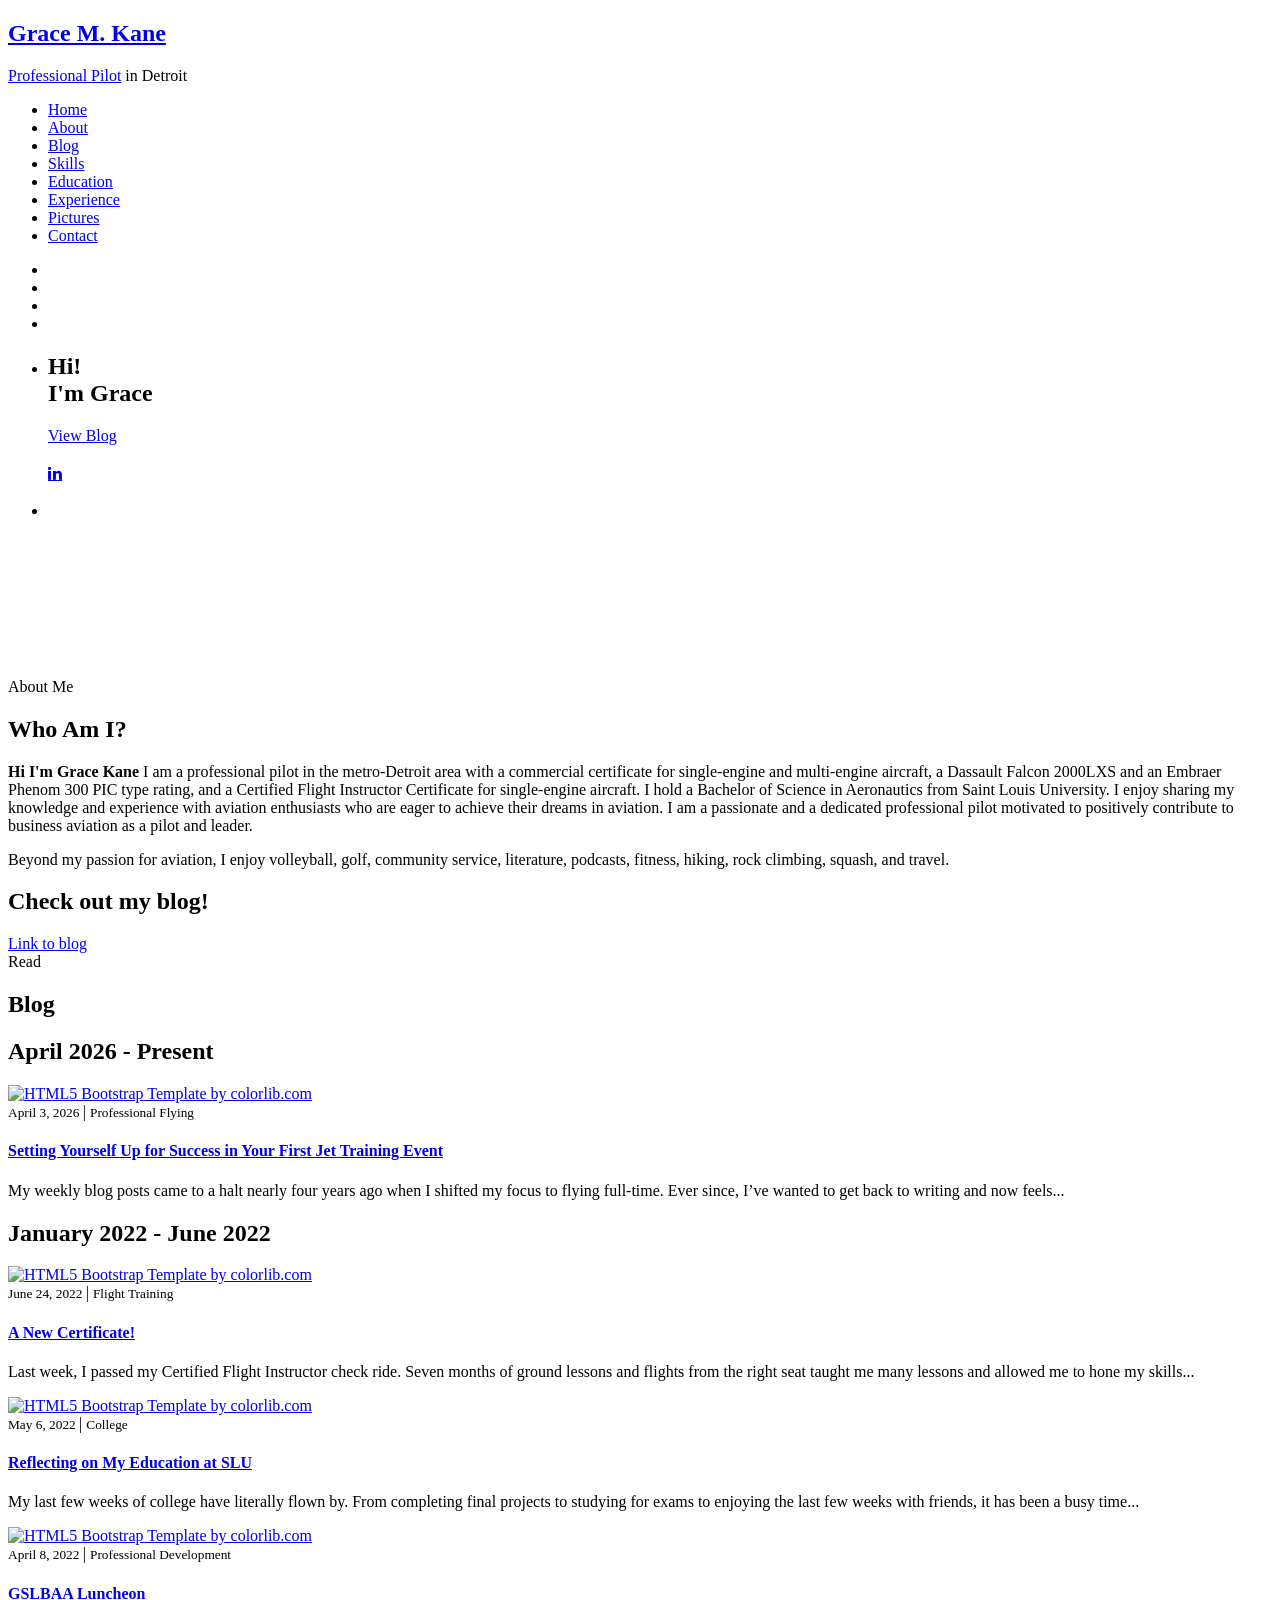
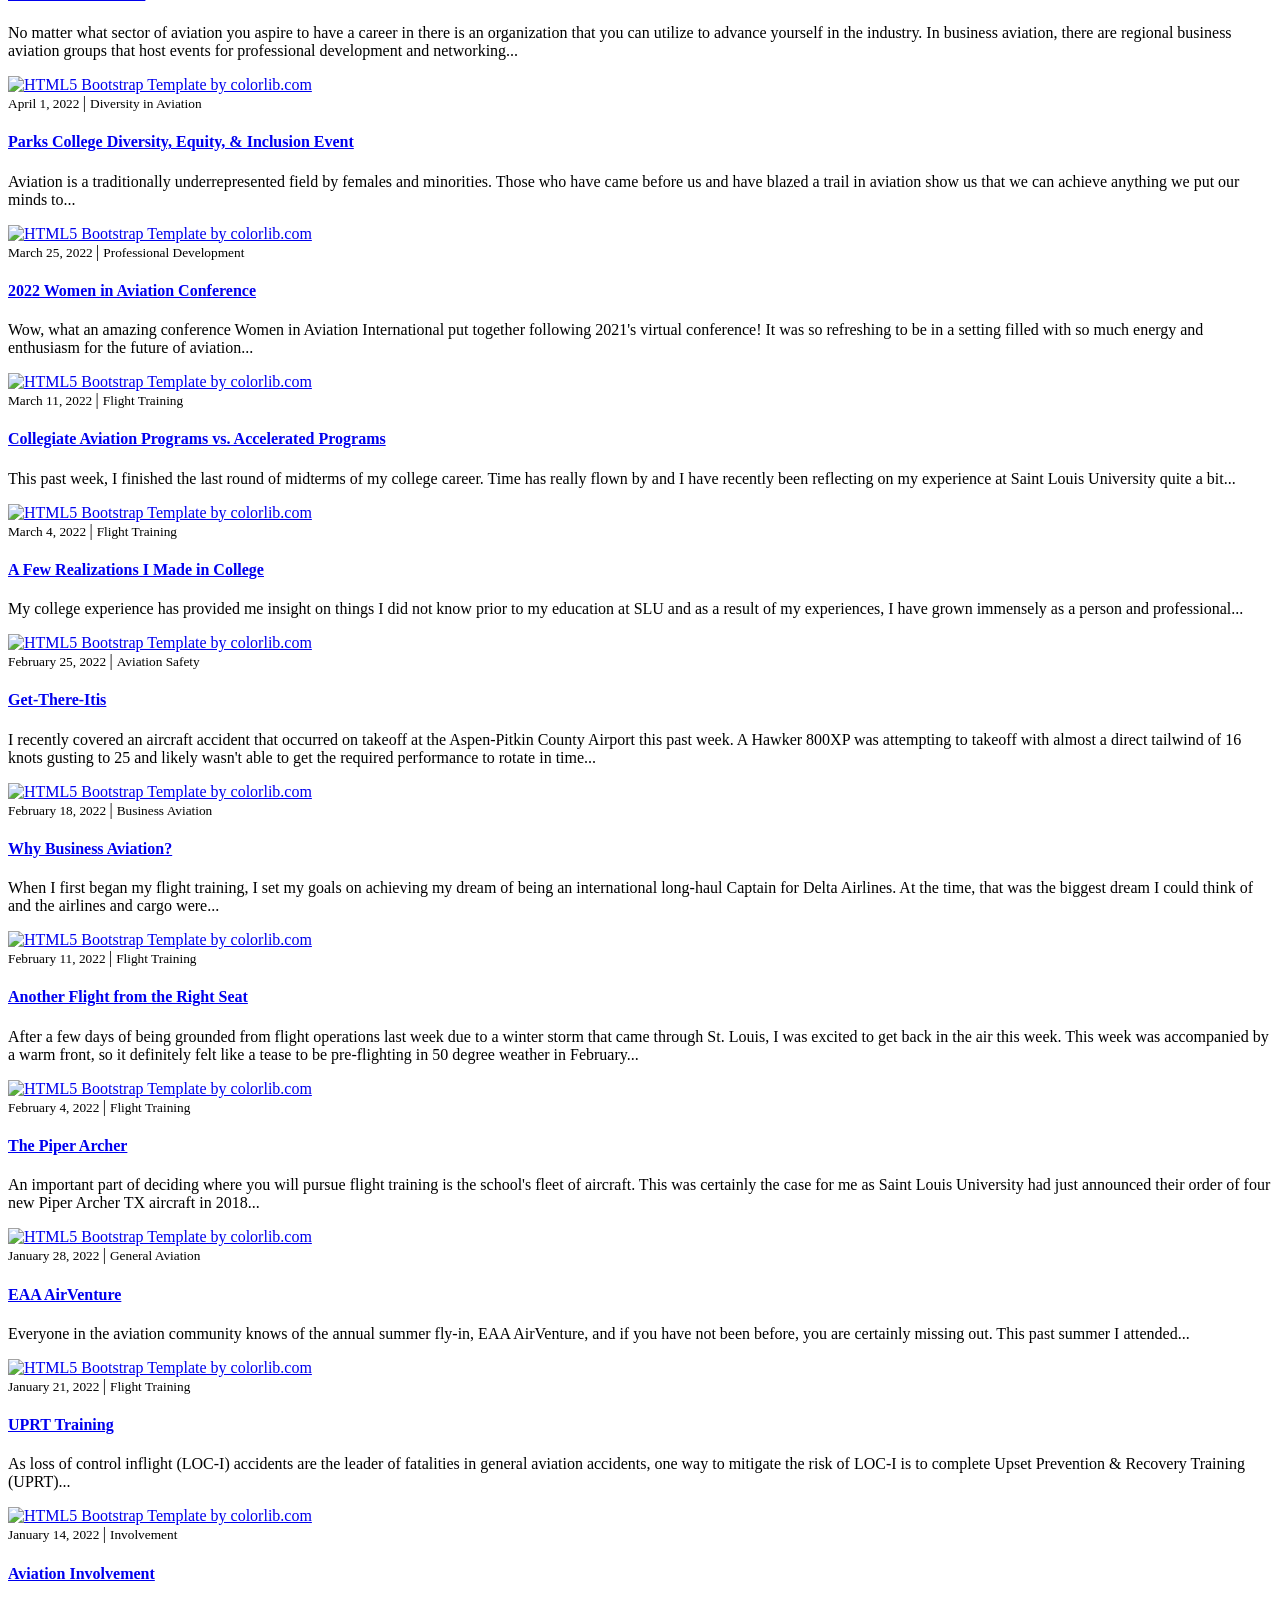
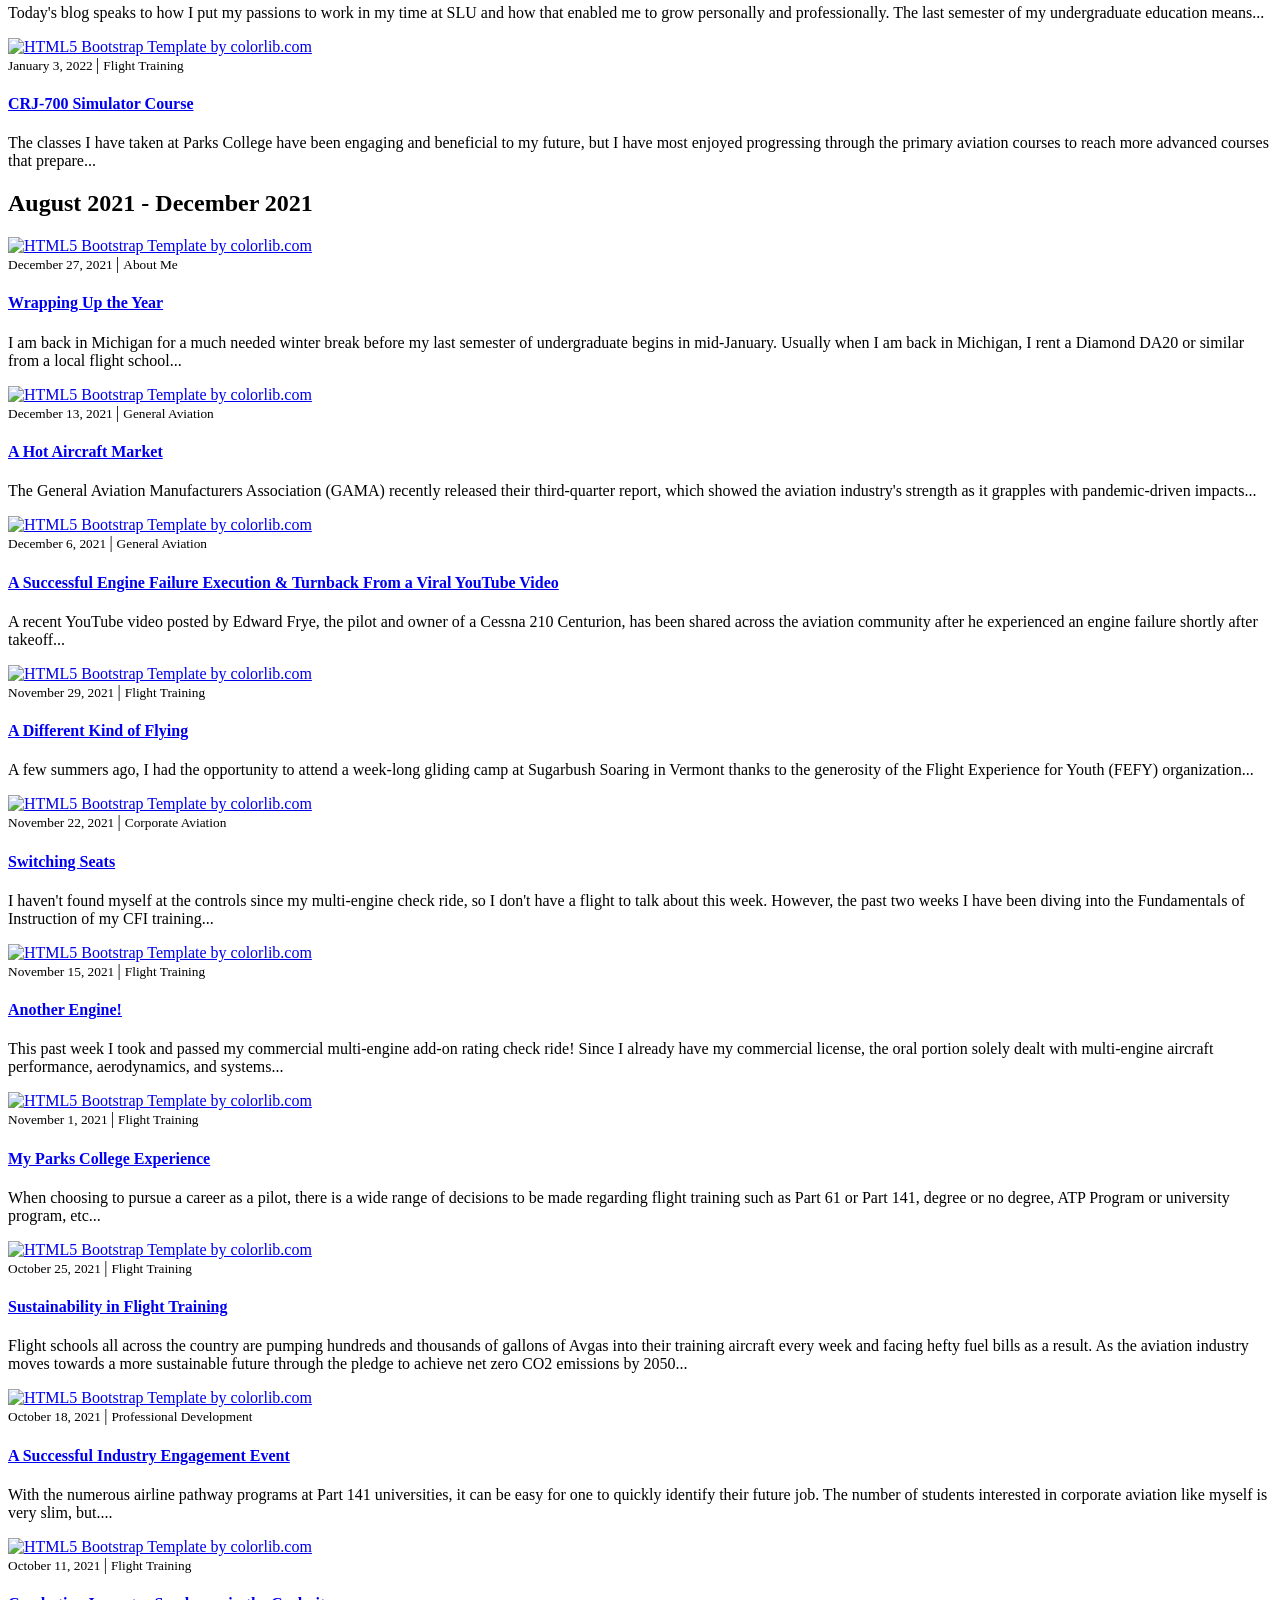
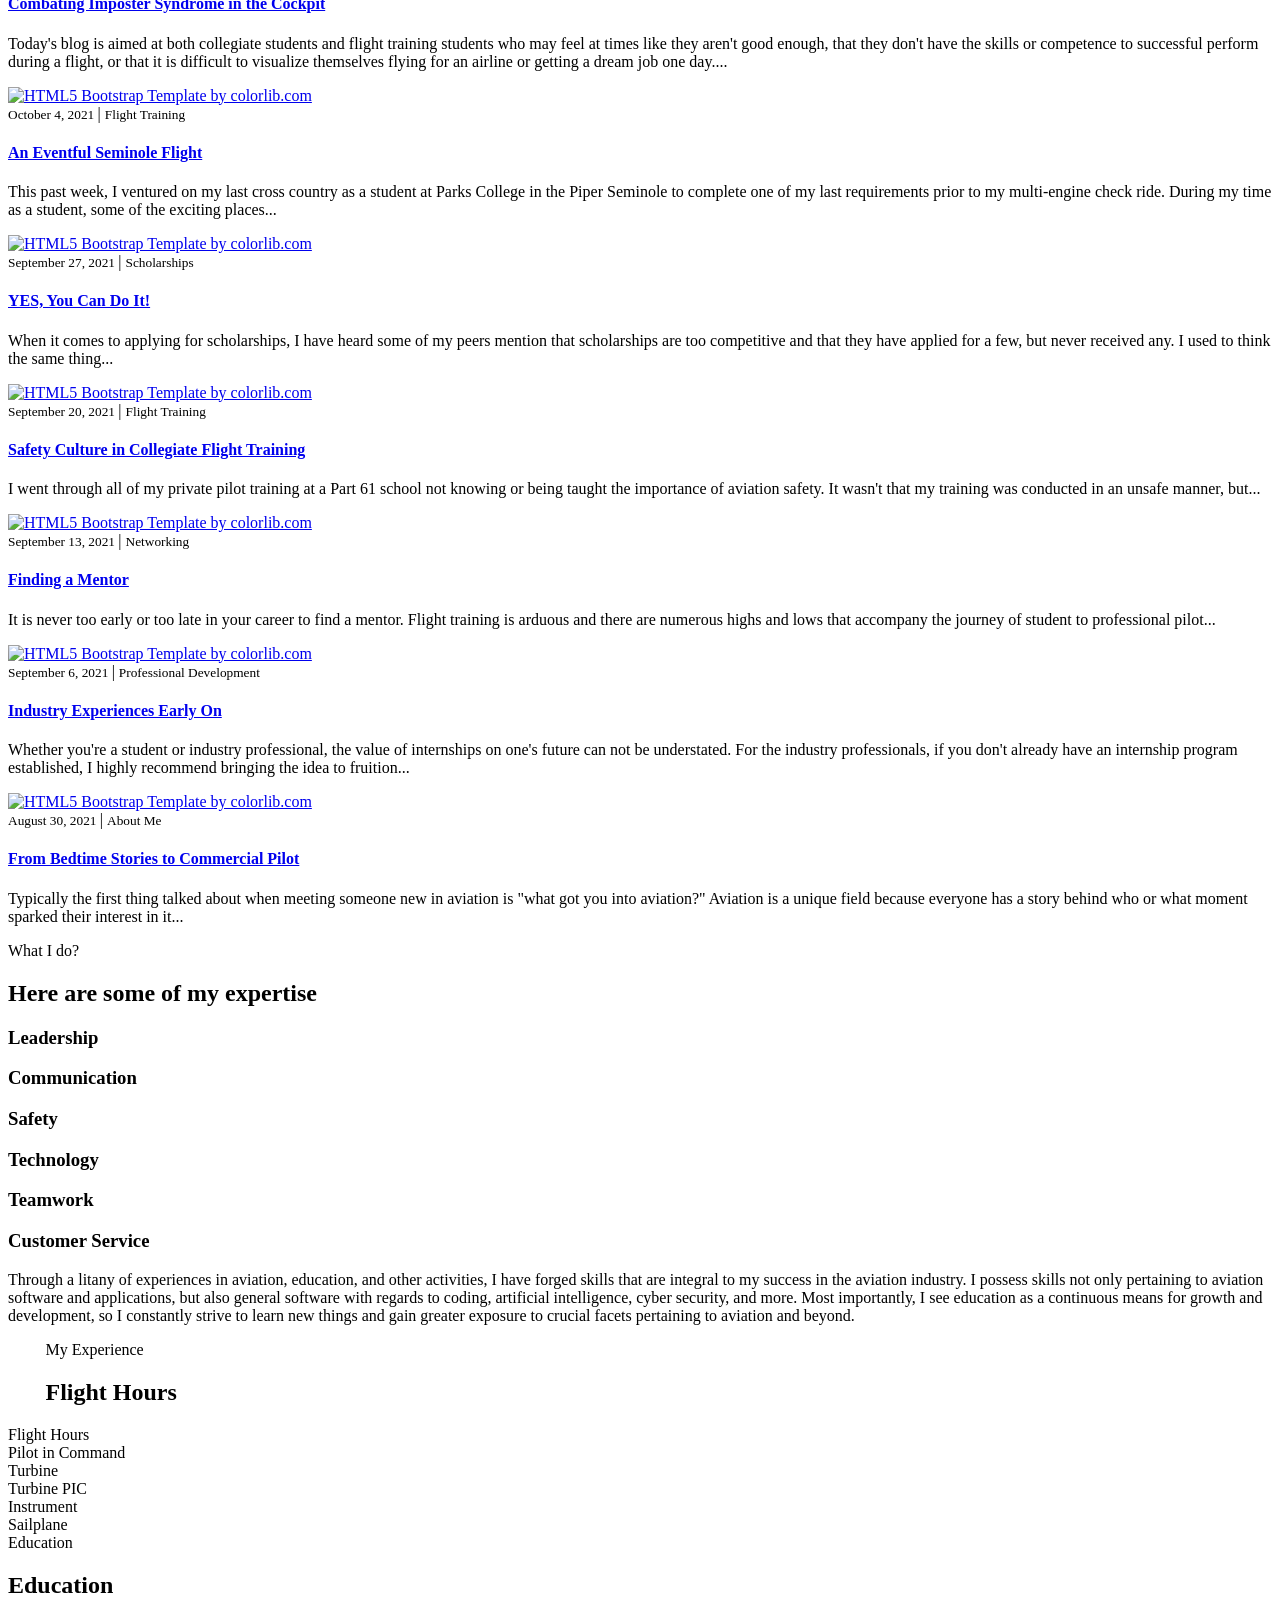
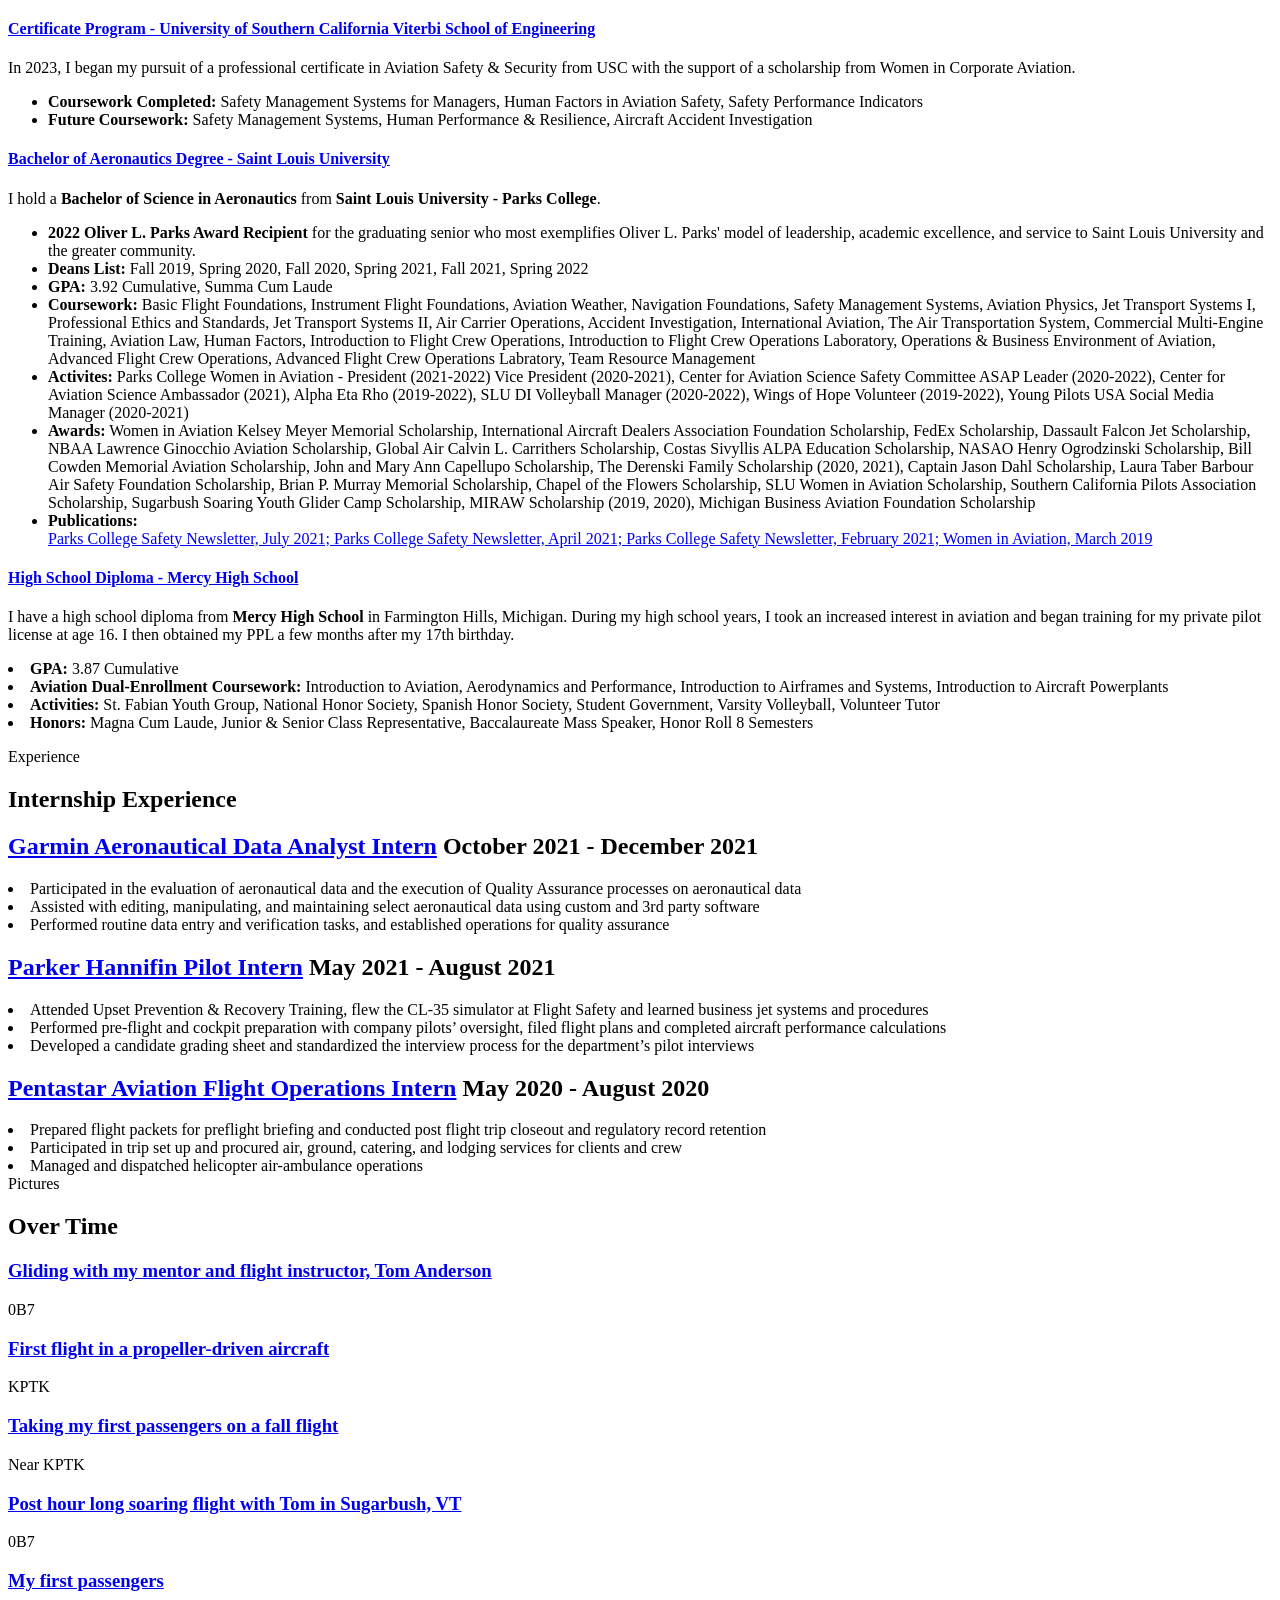
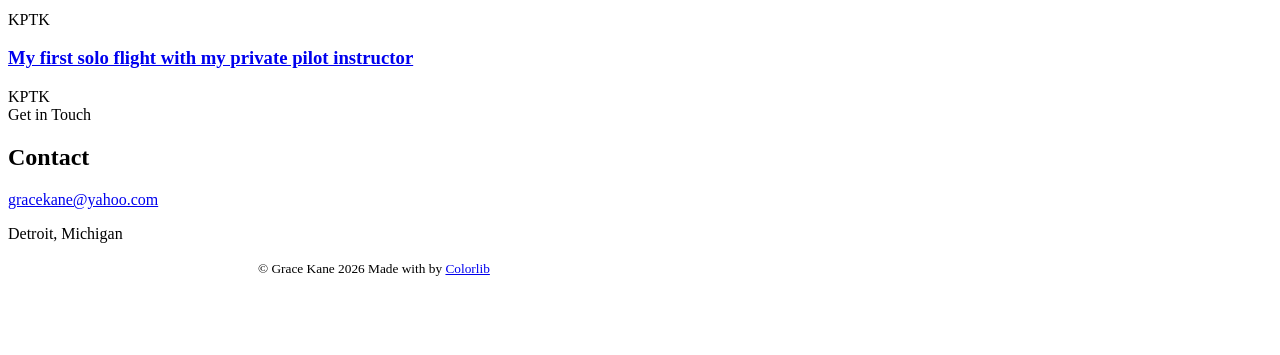
==== index.html @ 68ff722c "Add files via upload" ====
<!DOCTYPE HTML>
<html>
	<head>
		<!-- Google tag (gtag.js) -->
	<script async src="https://www.googletagmanager.com/gtag/js?id=G-5M28S93MMC"></script>
	<script>
	  window.dataLayer = window.dataLayer || [];
	  function gtag(){dataLayer.push(arguments);}
	  gtag('js', new Date());

	  gtag('config', 'G-5M28S93MMC');
	</script>
	<meta charset="utf-8">
	<meta http-equiv="X-UA-Compatible" content="IE=edge">
	<title>Grace M. Kane</title>
	<meta name="viewport" content="width=device-width, initial-scale=1">
	<meta name="description" content="" />
	<meta name="keywords" content="" />
	<meta name="author" content="" />

  <!-- Facebook and Twitter integration -->
	<meta property="og:title" content=""/>
	<meta property="og:image" content=""/>
	<meta property="og:url" content=""/>
	<meta property="og:site_name" content=""/>
	<meta property="og:description" content=""/>
	<meta name="twitter:title" content="" />
	<meta name="twitter:image" content="" />
	<meta name="twitter:url" content="" />
	<meta name="twitter:card" content="" />

	<!-- Place favicon.ico and apple-touch-icon.png in the root directory -->
	<link rel="shortcut icon" href="favicon.ico">

	<link href="https://fonts.googleapis.com/css?family=Quicksand:300,400,500,700" rel="stylesheet">
	<link href="https://fonts.googleapis.com/css?family=Playfair+Display:400,400i,700" rel="stylesheet">

	<!-- Animate.css -->
	<link rel="stylesheet" href="css/animate.css">
	<!-- Icomoon Icon Fonts-->
	<link rel="stylesheet" href="css/icomoon.css">
	<!-- Bootstrap  -->
	<link rel="stylesheet" href="css/bootstrap.css">
	<!-- Flexslider  -->
	<link rel="stylesheet" href="css/flexslider.css">
	<!-- Flaticons  -->
	<link rel="stylesheet" href="fonts/flaticon/font/flaticon.css">
	<!-- Owl Carousel -->
	<link rel="stylesheet" href="css/owl.carousel.min.css">
	<link rel="stylesheet" href="css/owl.theme.default.min.css">
	<!-- Theme style  -->
	<link rel="stylesheet" href="css/style.css">

	<!-- Modernizr JS -->
	<script src="js/modernizr-2.6.2.min.js"></script>
	<!-- FOR IE9 below -->
	<!--[if lt IE 9]>
	<script src="js/respond.min.js"></script>
	<![endif]-->

	</head>
	<body>
	<div id="colorlib-page">
		<div class="container-wrap">
		<a href="#" class="js-colorlib-nav-toggle colorlib-nav-toggle" data-toggle="collapse" data-target="#navbar" aria-expanded="false" aria-controls="navbar"><i></i></a>
		<aside id="colorlib-aside" role="complementary" class="border js-fullheight">
			<div class="text-center">
				<div class="author-img" style="background-image: url(images/headshot.jpeg);"></div>
				<h1 id="colorlib-logo"><a href="index.html">Grace M. Kane</a></h1>
				<span class="position"><a href="#">Professional Pilot</a> in Detroit</span>
			</div>
			<nav id="colorlib-main-menu" role="navigation" class="navbar">
				<div id="navbar" class="collapse">
					<ul>
						<li class="active"><a href="#" data-nav-section="home">Home</a></li>
						<li><a href="#" data-nav-section="about">About</a></li>
						<li><a href="#" data-nav-section="blog">Blog</a></li>
						<li><a href="#" data-nav-section="services">Skills</a></li>
						<li><a href="#" data-nav-section="education">Education</a></li>
						<li><a href="#" data-nav-section="experience">Experience</a></li>
						<li><a href="#" data-nav-section="work">Pictures</a></li>
						<li><a href="#" data-nav-section="contact">Contact</a></li>
					</ul>
				</div>
			</nav>

			<div class="colorlib-footer">

				<ul>
					<li><a href="#"><i class="icon-facebook2"></i></a></li>
					<li><a href="#"><i class="icon-twitter2"></i></a></li>
					<li><a href="#"><i class="icon-instagram"></i></a></li>
					<li><a href="https://www.linkedin.com/in/grace-kane-488288173/"><i class="icon-linkedin2"></i></a></li>
				</ul>
			</div>

		</aside>

		<div id="colorlib-main">
			<section id="colorlib-hero" class="js-fullheight" data-section="home" style="height: 325px; margin-bottom: 0px">
				<div class="flexslider js-fullheight">
					<ul class="slides">
				   	<li style="background-image: url(images/IMG_2832.jpg);">
				   		<div class="overlay"></div>
				   		<div class="container-fluid">
				   			<div class="row">
					   			<div class="col-md-6 col-md-offset-3 col-md-pull-3 col-sm-12 col-xs-12 js-fullheight slider-text">
					   				<div class="slider-text-inner js-fullheight">
					   					<div class="desc">
												<h1> </h1>
												<h1> </h1>
												<h1> </h1>
						   					<h1>Hi! <br>I'm Grace</h1>
											<!--	<p><a class="btn btn-primary btn-learn">Download Resume <i class="icon-download4"></i></a></p> -->
												<h1></h1>
												<p><a href="blog.html" class="btn btn-primary btn-learn">View Blog <i class="icon-pencil"></i></a></p>
												<h1></h1>
												<!-- Add icon library -->
												<link rel="stylesheet" href="https://cdnjs.cloudflare.com/ajax/libs/font-awesome/4.7.0/css/font-awesome.min.css">

												<!-- Add font awesome icons -->
												<a href="https://www.linkedin.com/in/grace-kane-488288173/" class="fa fa-linkedin"></a>

												<!--<a href="https://www.instagram.com/michiganflyer/" class="fa fa-instagram"></a>-->
												<ul class="list-inline social-buttons">
											</div>
					   				</div>
					   			</div>
					   		</div>
				   		</div>
				   	</li>
				   	<li style="background-image: url(images/img_bg_2.jpg);">
				   		<div class="overlay"></div>
				   		<div class="container-fluid">
				   			<div class="row">
					   			<div class="col-md-6 col-md-offset-3 col-md-pull-3 col-sm-12 col-xs-12 js-fullheight slider-text">
					   				<div class="slider-text-inner">
					   					<div class="desc">
						   					<h1></h1> <!--
												<h2>100% html5 bootstrap templates Made by <a href="https://colorlib.com/" target="_blank">colorlib.com</a></h2>
												<p><a class="btn btn-primary btn-learn">View Blog <i class="icon-pencil"></i></a></p> -->
											</div>
					   				</div>
					   			</div>
					   		</div>
				   		</div>
				   	</li>
				  	</ul>
			  	</div>
			</section>

			<section class="colorlib-about" data-section="about" style="padding-bottom: 0px" style="padding-bottom: 0px;">
				<div class="colorlib-narrow-content">
					<div class="row">
						<div class="col-md-12">
							<div class="row row-bottom-padded-sm animate-box" data-animate-effect="fadeInLeft">
								<div class="col-md-12">
									<div class="about-desc">
										<span class="heading-meta">About Me</span>
										<h2 class="colorlib-heading">Who Am I?</h2>
										<p><strong>Hi I'm Grace Kane</strong> I am a professional pilot in the metro-Detroit area with a commercial certificate for single-engine and multi-engine aircraft, a Dassault Falcon 2000LXS and an Embraer Phenom 300 PIC type rating, and a Certified Flight Instructor Certificate for single-engine aircraft. I hold a Bachelor of Science in Aeronautics from Saint Louis University. I enjoy sharing my knowledge and experience with aviation enthusiasts who are eager to achieve their dreams in aviation. I am a passionate and a dedicated professional pilot motivated to positively contribute to business aviation as a pilot and leader. </p>
										<p>Beyond my passion for aviation, I enjoy volleyball, golf, community service, literature, podcasts, fitness, hiking, rock climbing, squash, and travel.</p>
									</div>
								</div>
							</div>
						<!--	<div class="row">
								<div class="col-md-3 animate-box" data-animate-effect="fadeInLeft">
									<div class="services color-1">
									 <span class="icon2"><i class="icon-bulb"></i></span>
										<h3>Leadership</h3>
									</div>
								</div>
								<div class="col-md-3 animate-box" data-animate-effect="fadeInRight">
									<div class="services color-2">
										 <span class="icon2"><i class="icon-saving"></i></span>
										<h3>Cost Savings</h3>
									</div>
								</div>
								<div class="col-md-3 animate-box" data-animate-effect="fadeInTop">
									<div class="services color-3">
										 <span class="icon2"><i class="icon-data"></i></span>
										<h3>Sustainability</h3>
									</div>
								</div>
								<div class="col-md-3 animate-box" data-animate-effect="fadeInBottom">
									<div class="services color-4">
										 <span class="icon2"><i class="icon-phone3"></i></span>
										<h3>Safety</h3>
									</div>
								</div>
							</div> -->
							<div class="row">
								<div class="col-md-12 animate-box" data-animate-effect="fadeInLeft">
									<div class="hire">
										<h2>Check out my blog!</h2>
										<a href="blog.html" class="btn-hire">Link to blog</a>
									</div>
								</div>
							</div>
						</div>
					</div>
				</div>
			</section>

			<section class="colorlib-blog" data-section="blog" style="padding-bottom: 0px;">
				<div class="colorlib-narrow-content">
					<div class="row">
						<div class="col-md-6 col-md-offset-3 col-md-pull-3 animate-box" data-animate-effect="fadeInLeft">
							<span class="heading-meta">Read </span>
							<h2 class="colorlib-heading">Blog </h2>
						</div>
					</div>
					<h2 class="colorlib-heading">April 2026 - Present</h2>
					<div class="row">
						<div class="col-md-4 col-sm-6 animate-box" data-animate-effect="fadeInLeft">
							<div class="blog-entry">
									<a href="blog.html" class="blog-img"><img src="images/IMG_2061.jpg" class="img-responsive" alt="HTML5 Bootstrap Template by colorlib.com"></a>
										<div class="desc">
											<span><small>April 3, 2026 </small> | <small>Professional Flying</small></small></span>
												<h4><a href="blog.html">Setting Yourself Up for Success in Your First Jet Training Event</a></h3>
													<p>My weekly blog posts came to a halt nearly four years ago when I shifted my focus to flying full-time. Ever since, I’ve wanted to get back to writing and now feels...</p>
										</div>
							</div>
						</div>
			<!--
					<div class="col-md-4 col-sm-6 animate-box" data-animate-effect="fadeInLeft">
							<div class="blog-entry">
									<a href="blog.html" class="blog-img"><img src="images/jet.jpg" class="img-responsive" alt="HTML5 Bootstrap Template by colorlib.com"></a>
										<div class="desc">
											<span><small>December 13, 2021 </small> | <small>General Aviation</small></small></span>
												<h4><a href="blog.html">A Hot Aircraft Market</a></h3>
													<p>The General Aviation Manufacturers Association (GAMA) recently released their third-quarter report, which showed the aviation industry's strength as it grapples with pandemic-driven impacts...</p>
										</div>
							</div>
						</div>
					<div class="col-md-4 col-sm-6 animate-box" data-animate-effect="fadeInLeft">
							<div class="blog-entry">
									<a href="blog.html" class="blog-img"><img src="images/Frye.jpg" class="img-responsive" alt="HTML5 Bootstrap Template by colorlib.com"></a>
										<div class="desc">
											<span><small>December 6, 2021 </small> | <small>General Aviation</small></small></span>
												<h4><a href="blog.html">A Successful Engine Failure Execution & Turnback From a Viral YouTube Video</a></h3>
													<p>A recent YouTube video posted by Edward Frye, the pilot and owner of a Cessna 210 Centurion, has been shared across the aviation community after he experienced an engine failure shortly after takeoff...</p>
										</div>
							</div>
						</div>
			-->

					</div>
					<div class="row">
						<h2 class="colorlib-heading">January 2022 - June 2022</h2>
						<div class="row">
							<div class="col-md-4 col-sm-6 animate-box" data-animate-effect="fadeInLeft">
								<div class="blog-entry">
										<a href="blog.html" class="blog-img"><img src="images/CFI.jpeg" class="img-responsive" alt="HTML5 Bootstrap Template by colorlib.com"></a>
											<div class="desc">
												<span><small>June 24, 2022 </small> | <small>Flight Training</small></small></span>
													<h4><a href="blog.html">A New Certificate!</a></h3>
														<p>Last week, I passed my Certified Flight Instructor check ride. Seven months of ground lessons and flights from the right seat taught me many lessons and allowed me to hone my skills...</p>
											</div>
								</div>
							</div>
							<div class="col-md-4 col-sm-6 animate-box" data-animate-effect="fadeInLeft">
								<div class="blog-entry">
										<a href="blog.html" class="blog-img"><img src="images/IMG_2678.jpg" class="img-responsive" alt="HTML5 Bootstrap Template by colorlib.com"></a>
											<div class="desc">
												<span><small>May 6, 2022 </small> | <small>College</small></small></span>
													<h4><a href="blog.html">Reflecting on My Education at SLU</a></h3>
														<p>My last few weeks of college have literally flown by. From completing final projects to studying for exams to enjoying the last few weeks with friends, it has been a busy time...</p>
											</div>
								</div>
							</div>
							<div class="col-md-4 col-sm-6 animate-box" data-animate-effect="fadeInLeft">
								<div class="blog-entry">
										<a href="blog.html" class="blog-img"><img src="images/IMG_2359.jpg" class="img-responsive" alt="HTML5 Bootstrap Template by colorlib.com"></a>
											<div class="desc">
												<span><small>April 8, 2022 </small> | <small>Professional Development</small></small></span>
													<h4><a href="blog.html">GSLBAA Luncheon</a></h3>
														<p>No matter what sector of aviation you aspire to have a career in there is an organization that you can utilize to advance yourself in the industry. In business aviation, there are regional business aviation groups that host events for professional development and networking...</p>
											</div>
								</div>
							</div>
						</div>
					<div class="row">
						<div class="col-md-4 col-sm-6 animate-box" data-animate-effect="fadeInLeft">
								<div class="blog-entry">
										<a href="blog.html" class="blog-img"><img src="images/IMG_2334.jpg" class="img-responsive" alt="HTML5 Bootstrap Template by colorlib.com"></a>
											<div class="desc">
												<span><small>April 1, 2022 </small> | <small>Diversity in Aviation</small></small></span>
													<h4><a href="blog.html">Parks College Diversity, Equity, & Inclusion Event</a></h3>
														<p>Aviation is a traditionally underrepresented field by females and minorities. Those who have came before us and have blazed a trail in aviation show us that we can achieve anything we put our minds to...</p>
											</div>
								</div>
							</div>
							<div class="col-md-4 col-sm-6 animate-box" data-animate-effect="fadeInLeft">
								<div class="blog-entry">
										<a href="blog.html" class="blog-img"><img src="images/IMG_2278.jpg" class="img-responsive" alt="HTML5 Bootstrap Template by colorlib.com"></a>
											<div class="desc">
												<span><small>March 25, 2022 </small> | <small>Professional Development</small></small></span>
													<h4><a href="blog.html">2022 Women in Aviation Conference</a></h3>
														<p>Wow, what an amazing conference Women in Aviation International put together following 2021's virtual conference! It was so refreshing to be in a setting filled with so much energy and enthusiasm for the future of aviation...</p>
											</div>
								</div>
							</div>
							<div class="col-md-4 col-sm-6 animate-box" data-animate-effect="fadeInLeft">
								<div class="blog-entry">
										<a href="blog.html" class="blog-img"><img src="images/IMG_8906.jpg" class="img-responsive" alt="HTML5 Bootstrap Template by colorlib.com"></a>
											<div class="desc">
												<span><small>March 11, 2022 </small> | <small>Flight Training</small></small></span>
													<h4><a href="blog.html">Collegiate Aviation Programs vs. Accelerated Programs</a></h3>
														<p>This past week, I finished the last round of midterms of my college career. Time has really flown by and I have recently been reflecting on my experience at Saint Louis University quite a bit...</p>
											</div>
								</div>
							</div>
						</div>
						<div class="row">
							<div class="col-md-4 col-sm-6 animate-box" data-animate-effect="fadeInLeft">
								<div class="blog-entry">
										<a href="blog.html" class="blog-img"><img src="images/IMG_2051.jpg" class="img-responsive" alt="HTML5 Bootstrap Template by colorlib.com"></a>
											<div class="desc">
												<span><small>March 4, 2022 </small> | <small>Flight Training</small></small></span>
													<h4><a href="blog.html">A Few Realizations I Made in College</a></h3>
														<p>My college experience has provided me insight on things I did not know prior to my education at SLU and as a result of my experiences, I have grown immensely as a person and professional...</p>
											</div>
								</div>
							</div>
							<div class="col-md-4 col-sm-6 animate-box" data-animate-effect="fadeInLeft">
								<div class="blog-entry">
										<a href="blog.html" class="blog-img"><img src="images/IMG_2026.jpg" class="img-responsive" alt="HTML5 Bootstrap Template by colorlib.com"></a>
											<div class="desc">
												<span><small>February 25, 2022 </small> | <small>Aviation Safety</small></small></span>
													<h4><a href="blog.html">Get-There-Itis</a></h3>
														<p>I recently covered an aircraft accident that occurred on takeoff at the Aspen-Pitkin County Airport this past week. A Hawker 800XP was attempting to takeoff with almost a direct tailwind of 16 knots gusting to 25 and likely wasn't able to get the required performance to rotate in time...</p>
											</div>
								</div>
							</div>
							<div class="col-md-4 col-sm-6 animate-box" data-animate-effect="fadeInLeft">
								<div class="blog-entry">
										<a href="blog.html" class="blog-img"><img src="images/IMG_23.jpeg" class="img-responsive" alt="HTML5 Bootstrap Template by colorlib.com"></a>
											<div class="desc">
												<span><small>February 18, 2022 </small> | <small>Business Aviation</small></small></span>
													<h4><a href="blog.html">Why Business Aviation?</a></h3>
														<p>When I first began my flight training, I set my goals on achieving my dream of being an international long-haul Captain for Delta Airlines. At the time, that was the biggest dream I could think of and the airlines and cargo were...</p>
											</div>
								</div>
							</div>
						</div>
						<div class="row">
							<div class="col-md-4 col-sm-6 animate-box" data-animate-effect="fadeInLeft">
								<div class="blog-entry">
										<a href="blog.html" class="blog-img"><img src="images/IMG_1867.jpg" class="img-responsive" alt="HTML5 Bootstrap Template by colorlib.com"></a>
											<div class="desc">
												<span><small>February 11, 2022 </small> | <small>Flight Training</small></small></span>
													<h4><a href="blog.html">Another Flight from the Right Seat</a></h3>
														<p>After a few days of being grounded from flight operations last week due to a winter storm that came through St. Louis, I was excited to get back in the air this week. This week was accompanied by a warm front, so it definitely felt like a tease to be pre-flighting in 50 degree weather in February...</p>
											</div>
								</div>
							</div>
							<div class="col-md-4 col-sm-6 animate-box" data-animate-effect="fadeInLeft">
								<div class="blog-entry">
										<a href="blog.html" class="blog-img"><img src="images/IMG_8940.jpg" class="img-responsive" alt="HTML5 Bootstrap Template by colorlib.com"></a>
											<div class="desc">
												<span><small>February 4, 2022 </small> | <small>Flight Training</small></small></span>
													<h4><a href="blog.html">The Piper Archer</a></h3>
														<p>An important part of deciding where you will pursue flight training is the school's fleet of aircraft. This was certainly the case for me as Saint Louis University had just announced their order of four new Piper Archer TX aircraft in 2018...</p>
											</div>
								</div>
							</div>
							<div class="col-md-4 col-sm-6 animate-box" data-animate-effect="fadeInLeft">
								<div class="blog-entry">
										<a href="blog.html" class="blog-img"><img src="images/IMG_9244.jpg" class="img-responsive" alt="HTML5 Bootstrap Template by colorlib.com"></a>
											<div class="desc">
												<span><small>January 28, 2022 </small> | <small>General Aviation</small></small></span>
													<h4><a href="blog.html">EAA AirVenture</a></h3>
														<p>Everyone in the aviation community knows of the annual summer fly-in, EAA AirVenture, and if you have not been before, you are certainly missing out. This past summer I attended...</p>
											</div>
								</div>
							</div>
						</div>
						<div class="row">
							<div class="col-md-4 col-sm-6 animate-box" data-animate-effect="fadeInLeft">
								<div class="blog-entry">
										<a href="blog.html" class="blog-img"><img src="images/UPRT.jpg" class="img-responsive" alt="HTML5 Bootstrap Template by colorlib.com"></a>
											<div class="desc">
												<span><small>January 21, 2022 </small> | <small>Flight Training</small></small></span>
													<h4><a href="blog.html">UPRT Training</a></h3>
														<p>As loss of control inflight (LOC-I) accidents are the leader of fatalities in general aviation accidents, one way to mitigate the risk of LOC-I is to complete Upset Prevention & Recovery Training (UPRT)...</p>
											</div>
								</div>
							</div>
							<div class="col-md-4 col-sm-6 animate-box" data-animate-effect="fadeInLeft">
								<div class="blog-entry">
										<a href="blog.html" class="blog-img"><img src="images/WAI.jpeg" class="img-responsive" alt="HTML5 Bootstrap Template by colorlib.com"></a>
											<div class="desc">
												<span><small>January 14, 2022 </small> | <small>Involvement</small></small></span>
													<h4><a href="blog.html">Aviation Involvement</a></h3>
														<p>Today's blog speaks to how I put my passions to work in my time at SLU and how that enabled me to grow personally and professionally. The last semester of my undergraduate education means...</p>
											</div>
								</div>
							</div>
							<div class="col-md-4 col-sm-6 animate-box" data-animate-effect="fadeInLeft">
								<div class="blog-entry">
										<a href="blog.html" class="blog-img"><img src="images/crj700cover.jpeg" class="img-responsive" alt="HTML5 Bootstrap Template by colorlib.com"></a>
											<div class="desc">
												<span><small>January 3, 2022 </small> | <small>Flight Training</small></small></span>
													<h4><a href="blog.html">CRJ-700 Simulator Course</a></h3>
														<p>	The classes I have taken at Parks College have been engaging and beneficial to my future, but I have most enjoyed progressing through the primary aviation courses to reach more advanced courses that prepare...</p>
											</div>
								</div>
							</div>
						</div>
						<h2 class="colorlib-heading">August 2021 - December 2021</h2>
						<div class="row">
							<div class="col-md-4 col-sm-6 animate-box" data-animate-effect="fadeInLeft">
								<div class="blog-entry">
										<a href="blog.html" class="blog-img"><img src="images/IMG_1430.jpg" class="img-responsive" alt="HTML5 Bootstrap Template by colorlib.com"></a>
											<div class="desc">
												<span><small>December 27, 2021 </small> | <small>About Me</small></small></span>
													<h4><a href="blog.html">Wrapping Up the Year</a></h3>
														<p>	I am back in Michigan for a much needed winter break before my last semester of undergraduate begins in mid-January. Usually when I am back in Michigan, I rent a Diamond DA20 or similar from a local flight school...</p>
											</div>
								</div>
							</div>
						<div class="col-md-4 col-sm-6 animate-box" data-animate-effect="fadeInLeft">
								<div class="blog-entry">
										<a href="blog.html" class="blog-img"><img src="images/jet.jpg" class="img-responsive" alt="HTML5 Bootstrap Template by colorlib.com"></a>
											<div class="desc">
												<span><small>December 13, 2021 </small> | <small>General Aviation</small></small></span>
													<h4><a href="blog.html">A Hot Aircraft Market</a></h3>
														<p>The General Aviation Manufacturers Association (GAMA) recently released their third-quarter report, which showed the aviation industry's strength as it grapples with pandemic-driven impacts...</p>
											</div>
								</div>
							</div>
						<div class="col-md-4 col-sm-6 animate-box" data-animate-effect="fadeInLeft">
								<div class="blog-entry">
										<a href="blog.html" class="blog-img"><img src="images/Frye.jpg" class="img-responsive" alt="HTML5 Bootstrap Template by colorlib.com"></a>
											<div class="desc">
												<span><small>December 6, 2021 </small> | <small>General Aviation</small></small></span>
													<h4><a href="blog.html">A Successful Engine Failure Execution & Turnback From a Viral YouTube Video</a></h3>
														<p>A recent YouTube video posted by Edward Frye, the pilot and owner of a Cessna 210 Centurion, has been shared across the aviation community after he experienced an engine failure shortly after takeoff...</p>
											</div>
								</div>
							</div>
						</div>
						<div class="row">
							<div class="col-md-4 col-sm-6 animate-box" data-animate-effect="fadeInLeft">
								<div class="blog-entry">
										<a href="blog.html" class="blog-img"><img src="images/tom2.jpg" class="img-responsive" alt="HTML5 Bootstrap Template by colorlib.com"></a>
											<div class="desc">
												<span><small>November 29, 2021 </small> | <small>Flight Training</small></small></span>
													<h4><a href="blog.html">A Different Kind of Flying</a></h3>
														<p>A few summers ago, I had the opportunity to attend a week-long gliding camp at Sugarbush Soaring in Vermont thanks to the generosity of the Flight Experience for Youth (FEFY) organization...</p>
											</div>
								</div>
							</div>
							<div class="col-md-4 col-sm-6 animate-box" data-animate-effect="fadeInLeft">
								<div class="blog-entry">
										<a href="blog.html" class="blog-img"><img src="images/Arch.jpg" class="img-responsive" alt="HTML5 Bootstrap Template by colorlib.com"></a>
											<div class="desc">
												<span><small>November 22, 2021 </small> | <small>Corporate Aviation</small></small></span>
													<h4><a href="blog.html">Switching Seats</a></h3>
														<p>I haven't found myself at the controls since my multi-engine check ride, so I don't have a flight to talk about this week. However, the past two weeks I have been diving into the Fundamentals of Instruction of my CFI training...</p>
											</div>
								</div>
							</div>
						<div class="col-md-4 col-sm-6 animate-box" data-animate-effect="fadeInLeft">
								<div class="blog-entry">
										<a href="blog.html" class="blog-img"><img src="images/multi.JPG" class="img-responsive" alt="HTML5 Bootstrap Template by colorlib.com"></a>
											<div class="desc">
												<span><small>November 15, 2021 </small> | <small>Flight Training</small> </small></span>
													<h4><a href="blog.html">Another Engine!</a></h3>
														<p>This past week I took and passed my commercial multi-engine add-on rating check ride! Since I already have my commercial license, the oral portion solely dealt with multi-engine aircraft performance, aerodynamics, and systems...</p>
											</div>
								</div>
							</div>
						</div>
					<div class="row">
						<div class="col-md-4 col-sm-6 animate-box" data-animate-effect="fadeInLeft">
								<div class="blog-entry">
										<a href="blog.html" class="blog-img"><img src="images/SLU.jpg" class="img-responsive" alt="HTML5 Bootstrap Template by colorlib.com"></a>
											<div class="desc">
												<span><small>November 1, 2021 </small> | <small>Flight Training</small></small></span>
													<h4><a href="blog.html">My Parks College Experience</a></h3>
														<p>When choosing to pursue a career as a pilot, there is a wide range of decisions to be made regarding flight training such as Part 61 or Part 141, degree or no degree, ATP Program or university program, etc...</p>
											</div>
								</div>
							</div>
							<div class="col-md-4 col-sm-6 animate-box" data-animate-effect="fadeInLeft">
								<div class="blog-entry">
										<a href="blog.html" class="blog-img"><img src="images/Oct25.JPG" class="img-responsive" alt="HTML5 Bootstrap Template by colorlib.com"></a>
											<div class="desc">
												<span><small>October 25, 2021 </small> | <small>Flight Training</small></small></span>
													<h4><a href="blog.html">Sustainability in Flight Training</a></h3>
														<p>Flight schools all across the country are pumping hundreds and thousands of gallons of Avgas into their training aircraft every week and facing hefty fuel bills as a result. As the aviation industry moves towards a more sustainable future through the pledge to achieve net zero CO2 emissions by 2050...</p>
											</div>
								</div>
							</div>
							<div class="col-md-4 col-sm-6 animate-box" data-animate-effect="fadeInLeft">
								<div class="blog-entry">
										<a href="blog.html" class="blog-img"><img src="images/bizav.JPG" class="img-responsive" alt="HTML5 Bootstrap Template by colorlib.com"></a>
											<div class="desc">
												<span><small>October 18, 2021 </small> | <small> Professional Development</small></small></span>
													<h4><a href="blog.html">A Successful Industry Engagement Event</a></h3>
														<p>With the numerous airline pathway programs at Part 141 universities, it can be easy for one to quickly identify their future job. The number of students interested in corporate aviation like myself is very slim, but....</p>
											</div>
								</div>
							</div>
						</div>
					<div class="row">
							<div class="col-md-4 col-sm-6 animate-box" data-animate-effect="fadeInLeft">
								<div class="blog-entry">
										<a href="blog.html" class="blog-img"><img src="images/plane2.jpeg" class="img-responsive" alt="HTML5 Bootstrap Template by colorlib.com"></a>
											<div class="desc">
												<span><small>October 11, 2021 </small> | <small> Flight Training</small> <small></small></span>
													<h4><a href="blog.html">Combating Imposter Syndrome in the Cockpit</a></h3>
														<p>Today's blog is aimed at both collegiate students and flight training students who may feel at times like they aren't good enough, that they don't have the skills or competence to successful perform during a flight, or that it is difficult to visualize themselves flying for an airline or getting a dream job one day....</p>
											</div>
								</div>
							</div>
							<div class="col-md-4 col-sm-6 animate-box" data-animate-effect="fadeInLeft">
								<div class="blog-entry">
										<a href="blog.html" class="blog-img"><img src="images/IMG_0801.JPG" class="img-responsive" alt="HTML5 Bootstrap Template by colorlib.com"></a>
											<div class="desc">
												<span><small>October 4, 2021 </small> | <small> Flight Training</small> <small></small></span>
													<h4><a href="blog.html">An Eventful Seminole Flight</a></h3>
														<p>This past week, I ventured on my last cross country as a student at Parks College in the Piper Seminole to complete one of my last requirements prior to my multi-engine check ride. During my time as a student, some of the exciting places...</p>
											</div>
								</div>
							</div>
						<div class="col-md-4 col-sm-6 animate-box" data-animate-effect="fadeInLeft">
								<div class="blog-entry">
										<a href="blog.html" class="blog-img"><img src="images/sunset.jpg" class="img-responsive" alt="HTML5 Bootstrap Template by colorlib.com"></a>
											<div class="desc">
												<span><small>September 27, 2021 </small> | <small> Scholarships</small> <small></small></span>
													<h4><a href="blog.html">YES, You Can Do It!</a></h3>
														<p>When it comes to applying for scholarships, I have heard some of my peers mention that scholarships are too competitive and that they have applied for a few, but never received any. I used to think the same thing...</p>
											</div>
								</div>
						</div>
					</div>
				<div class="row">
							<div class="col-md-4 col-sm-6 animate-box" data-animate-effect="fadeInLeft">
								<div class="blog-entry">
										<a href="blog.html" class="blog-img"><img src="images/safety.jpeg" class="img-responsive" alt="HTML5 Bootstrap Template by colorlib.com"></a>
											<div class="desc">
												<span><small>September 20, 2021 </small> | <small> Flight Training </small> <small></small></span>
													<h4><a href="blog.html">Safety Culture in Collegiate Flight Training</a></h3>
														<p>I went through all of my private pilot training at a Part 61 school not knowing or being taught the importance of aviation safety. It wasn't that my training was conducted in an unsafe manner, but...</p>
											</div>
								</div>
							</div>
						<div class="col-md-4 col-sm-6 animate-box" data-animate-effect="fadeInLeft">
							<div class="blog-entry">
									<a href="blog.html" class="blog-img"><img src="images/Andrew.JPG" class="img-responsive" alt="HTML5 Bootstrap Template by colorlib.com"></a>
										<div class="desc">
											<span><small>September 13, 2021 </small> | <small> Networking </small></small></span>
												<h4><a href="blog.html">Finding a Mentor</a></h3>
													<p>It is never too early or too late in your career to find a mentor. Flight training is arduous and there are numerous highs and lows that accompany the journey of student to professional pilot...</p>
										</div>
							</div>
						</div>
						<div class="col-md-4 col-sm-6 animate-box" data-animate-effect="fadeInRight">
							<div class="blog-entry">
								<a href="blog.html" class="blog-img"><img src="images/SEPT13.jpg" class="img-responsive" alt="HTML5 Bootstrap Template by colorlib.com"></a>
								<div class="desc">
									<span><small>September 6, 2021 </small> | <small> Professional Development </small></small></span>
									<h4><a href="blog.html">Industry Experiences Early On</a></h3>
										<p>Whether you're a student or industry professional, the value of internships on one's future can not be understated. For the industry professionals, if you don't already have an internship program established, I highly recommend bringing the idea to fruition...</p>
								</div>
							</div>
						</div>
					</div>
				<div class="row">
					<div class="col-md-4 col-sm-6 animate-box" data-animate-effect="fadeInLeft">
							<div class="blog-entry">
								<a href="blog.html" class="blog-img"><img src="images/AUG30.jpg" class="img-responsive" alt="HTML5 Bootstrap Template by colorlib.com"></a>
								<div class="desc">
									<span><small>August 30, 2021 </small> | <small> About Me </small>  <small></small></span>
									<h4><a href="blog.html">From Bedtime Stories to Commercial Pilot</a></h3>
									  <p>Typically the first thing talked about when meeting someone new in aviation is "what got you into aviation?" Aviation is a unique field because everyone has a story behind who or what moment sparked their interest in it...</p>
								</div>
							</div>
					</div>
				</div>


			<section class="colorlib-services" data-section="services">
				<div class="colorlib-narrow-content">
					<div class="row">
						<div class="col-md-6 col-md-offset-3 col-md-pull-3 animate-box" data-animate-effect="fadeInLeft">
							<span class="heading-meta">What I do?</span>
							<h2 class="colorlib-heading">Here are some of my expertise</h2>
						</div>
					</div>
					<div class="row row-pt-md">
						<div class="col-md-4 text-center animate-box">
							<div class="services color-1">
								<span class="icon">
									<i class="icon-plane"></i>
								</span>
								<div class="desc">
									<h3>Leadership</h3>
								<!--	<p>Separated they live in Bookmarksgrove right at the coast of the Semantics</p> -->
								</div>
							</div>
						</div>
						<div class="col-md-4 text-center animate-box">
							<div class="services color-2">
								<span class="icon">
									<i class="icon-plane"></i>
								</span>
								<div class="desc">
									<h3>Communication</h3>
								<!--		<p>Separated they live in Bookmarksgrove right at the coast of the Semantics</p> -->
								</div>
							</div>
						</div>
						<div class="col-md-4 text-center animate-box">
							<div class="services color-3">
								<span class="icon">
									<i class="icon-plane"></i>
								</span>
								<div class="desc">
									<h3>Safety</h3>
								<!--		<p>Separated they live in Bookmarksgrove right at the coast of the Semantics</p> -->
								</div>
							</div>
						</div>
						<div class="col-md-4 text-center animate-box">
							<div class="services color-4">
								<span class="icon">
									<i class="icon-plane"></i>
								</span>
								<div class="desc">
									<h3>Technology</h3>
								<!--		<p>Separated they live in Bookmarksgrove right at the coast of the Semantics</p> -->
								</div>
							</div>
						</div>
						<div class="col-md-4 text-center animate-box">
							<div class="services color-5">
								<span class="icon">
									<i class="icon-plane"></i>
								</span>
								<div class="desc">
									<h3>Teamwork</h3>
									<!--	<p>Separated they live in Bookmarksgrove right at the coast of the Semantics</p> -->
								</div>
							</div>
						</div>
						<div class="col-md-4 text-center animate-box">
							<div class="services color-6">
								<span class="icon">
									<i class="icon-plane"></i>
								</span>
								<div class="desc">
									<h3>Customer Service</h3>
								<!--		<p>Separated they live in Bookmarksgrove right at the coast of the Semantics</p> -->
								</div>
							</div>
						</div>
					</div>
				</div>
				<div class="colorlib-narrow-content">
					<div class="row">
					</div>
					<div class="row">
						<div class="col-md-12 animate-box" data-animate-effect="fadeInLeft">
							<p>Through a litany of experiences in aviation, education, and other activities, I have forged skills that are integral to my success in the aviation industry. I possess skills not only pertaining to aviation software and applications, but also general software with regards to coding, artificial intelligence, cyber security, and more. Most importantly, I see education as a continuous means for growth and development, so I constantly strive to learn new things and gain greater exposure to crucial facets pertaining to aviation and beyond.</p>
						</div>
					<!--	<div class="col-md-6 animate-box" data-animate-effect="fadeInLeft">
							<div class="progress-wrap">
								<h3>Quickbase </h3>
								<div class="progress">
								 	<div class="progress-bar color-1" role="progressbar" aria-valuenow="75"
								  	aria-valuemin="0" aria-valuemax="100" style="width:75%">
								    <span>75%</span>
								  	</div>
								</div>
							</div>
						</div>
						<div class="col-md-6 animate-box" data-animate-effect="fadeInRight">
							<div class="progress-wrap">
								<h3>HTML, CSS</h3>
								<div class="progress">
								 	<div class="progress-bar color-2" role="progressbar" aria-valuenow="60"
								  	aria-valuemin="0" aria-valuemax="100" style="width:60%">
								    <span>60%</span>
								  	</div>
								</div>
							</div>
						</div>
					<div class="col-md-6 animate-box" data-animate-effect="fadeInLeft">
							<div class="progress-wrap">
								<h3>H</h3>
								<div class="progress">
								 	<div class="progress-bar color-3" role="progressbar" aria-valuenow="85"
								  	aria-valuemin="0" aria-valuemax="100" style="width:85%">
								    <span>85%</span>
								  	</div>
								</div>
							</div>
						</div>
						<div class="col-md-6 animate-box" data-animate-effect="fadeInRight">
							<div class="progress-wrap">
								<h3>Foreflight</h3>
								<div class="progress">
								 	<div class="progress-bar color-4" role="progressbar" aria-valuenow="90"
								  	aria-valuemin="0" aria-valuemax="100" style="width:90%">
								    <span>90%</span>
								  	</div>
								</div>
							</div>
						</div>
					<div class="col-md-6 animate-box" data-animate-effect="fadeInLeft">
							<div class="progress-wrap">
								<h3>WordPress</h3>
								<div class="progress">
								 	<div class="progress-bar color-5" role="progressbar" aria-valuenow="70"
								  	aria-valuemin="0" aria-valuemax="100" style="width:70%">
								    <span>70%</span>
								  	</div>
								</div>
							</div>
						</div>
						<div class="col-md-6 animate-box" data-animate-effect="fadeInRight">
							<div class="progress-wrap">
								<h3>Microsoft Office</h3>
								<div class="progress">
								 	<div class="progress-bar color-6" role="progressbar" aria-valuenow="95"
								  	aria-valuemin="0" aria-valuemax="100" style="width:95%">
								    <span>95%</span>
								  	</div>
								</div>
							</div>-->
						</div>
					</div>
				</div>
			</section>

		</section class="colorlib-services" data-section="services" style="padding-bottom: 0px;">
			<div class="colorlib-narrow-content" style="padding-left: 0px;">
				<div class="row">
					<div class="col-md-6 col-md-offset-3 col-md-pull-3 animate-box" data-animate-effect="fadeInLeft">
						<span class="heading-meta" style="padding-left: 37.5px;">My Experience</span>
						<h2 class="colorlib-heading"style="padding-left: 37.5px;">Flight Hours</h2>
					</div>
				</div>
				<div id="colorlib-counter" class="colorlib-counters" style="background-image: url(images/timeline.jpeg); padding-right: -200px;margin-right: -175px;" data-stellar-background-ratio="0.5">
							<div class="colorlib-narrow-content">
									<div class="row">
										</div>
									<div class="row">
							<div class="col-md-4 text-center animate-box">
									<span class="colorlib-counter js-counter" data-from="0" data-to="1300" data-speed="100" data-refresh-interval="50"></span>
									<span class="colorlib-counter-label">Flight Hours</span>
							</div>
							<div class="col-md-4 text-center animate-box">
									<span class="colorlib-counter js-counter" data-from="0" data-to="650" data-speed="100" data-refresh-interval="50"></span>
									<span class="colorlib-counter-label">Pilot in Command</span>
							</div>
							<div class="col-md-4 text-center animate-box">
									<span class="colorlib-counter js-counter" data-from="0" data-to="1000" data-speed="90" data-refresh-interval="100"></span>
									<span class="colorlib-counter-label">Turbine</span>
							</div>
							<div class="col-md-4 text-center animate-box">
									<span class="colorlib-counter js-counter" data-from="0" data-to="450" data-speed="100" data-refresh-interval="100"></span>
									<span class="colorlib-counter-label">Turbine PIC</span>
							</div>
							<div class="col-md-4 text-center animate-box">
									<span class="colorlib-counter js-counter" data-from="0" data-to="55" data-speed="100" data-refresh-interval="100"></span>
									<span class="colorlib-counter-label">Instrument</span>
							</div>
							<div class="col-md-4 text-center animate-box">
									<span class="colorlib-counter js-counter" data-from="0" data-to="9" data-speed="100" data-refresh-interval="100"></span>
									<span class="colorlib-counter-label">Sailplane</span>
							</div>
							</div>
						</div>
					</div>
			</section>

			<section class="colorlib-education" data-section="education" style="padding-bottom: 0px;">
				<div class="colorlib-narrow-content">
					<div class="row">
						<div class="col-md-6 col-md-offset-3 col-md-pull-3 animate-box" data-animate-effect="fadeInLeft">
							<span class="heading-meta">Education</span>
							<h2 class="colorlib-heading animate-box">Education</h2>
						</div>
					</div>
					<div class="row">
						<div class="col-md-12 animate-box" data-animate-effect="fadeInLeft">
							<div class="fancy-collapse-panel">
								<div class="panel-group" id="accordion" role="tablist" aria-multiselectable="true">

									<div class="panel panel-default">
											<div class="panel-heading" role="tab" id="headingOne">
													<h4 class="panel-title">
															<a class="collapsed" data-toggle="collapse" data-parent="#accordion" href="#collapseOne" aria-expanded="false" aria-controls="collapseOne">Certificate Program - University of Southern California Viterbi School of Engineering
															</a>
													</h4>
											</div>
											<div id="collapseOne" class="panel-collapse collapse" role="tabpanel" aria-labelledby="headingOne">
													 <div class="panel-body">
																<p>In 2023, I began my pursuit of a professional certificate in Aviation Safety & Security from USC with the support of a scholarship from Women in Corporate Aviation. </p>
															<ul>
																<li><strong>Coursework Completed:</strong> Safety Management Systems for Managers, Human Factors in Aviation Safety, Safety Performance Indicators</li>
		                            <li><strong>Future Coursework:</strong> Safety Management Systems, Human Performance & Resilience, Aircraft Accident Investigation</li>
															<ul>
														</div>
													 </div>
											</div>

									<div class="panel panel-default">
											<div class="panel-heading" role="tab" id="headingTwo">
													<h4 class="panel-title">
															<a class="collapsed" data-toggle="collapse" data-parent="#accordion" href="#collapseTwo" aria-expanded="false" aria-controls="collapseTwo">Bachelor of Aeronautics Degree - Saint Louis University
															</a>
													</h4>
											</div>
											<div id="collapseTwo" class="panel-collapse collapse" role="tabpanel" aria-labelledby="headingTwo">
													<div class="panel-body">
															<p>I hold a <strong>Bachelor of Science in Aeronautics</strong> from <strong>Saint Louis University - Parks College</strong>.</p>
													<ul>
														<li><strong>2022 Oliver L. Parks Award Recipient</strong> for the graduating senior who most exemplifies Oliver L. Parks' model of leadership, academic excellence, and service to Saint Louis University and the greater community.</li>
														<li><strong>Deans List:</strong> Fall 2019, Spring 2020, Fall 2020, Spring 2021, Fall 2021, Spring 2022</li>
														<li><strong>GPA:</strong> 3.92 Cumulative, Summa Cum Laude</li>
														<li><strong>Coursework:</strong> Basic Flight Foundations, Instrument Flight Foundations, Aviation Weather, Navigation Foundations, Safety Management Systems, Aviation Physics, Jet Transport Systems I, Professional Ethics and Standards,  Jet Transport Systems II, Air Carrier Operations, Accident Investigation, International Aviation, The Air Transportation System, Commercial Multi-Engine Training, Aviation Law, Human Factors, Introduction to Flight Crew Operations, Introduction to Flight Crew Operations Laboratory, Operations & Business Environment of Aviation, Advanced Flight Crew Operations, Advanced Flight Crew Operations Labratory, Team Resource Management</li>
														<li><strong>Activites:</strong> Parks College Women in Aviation - President (2021-2022) Vice President (2020-2021), Center for Aviation Science Safety Committee ASAP Leader (2020-2022), Center for Aviation Science Ambassador (2021), Alpha Eta Rho (2019-2022), SLU DI Volleyball Manager (2020-2022), Wings of Hope Volunteer (2019-2022), Young Pilots USA Social Media Manager (2020-2021)</li>
														<li><strong>Awards:</strong> Women in Aviation Kelsey Meyer Memorial Scholarship, International Aircraft Dealers Association Foundation Scholarship, FedEx Scholarship, Dassault Falcon Jet Scholarship, NBAA Lawrence Ginocchio Aviation Scholarship, Global Air Calvin L. Carrithers Scholarship, Costas Sivyllis ALPA Education Scholarship, NASAO Henry Ogrodzinski Scholarship, Bill Cowden Memorial Aviation Scholarship, John and Mary Ann Capellupo Scholarship, The Derenski Family Scholarship (2020, 2021), Captain Jason Dahl Scholarship, Laura Taber Barbour Air Safety Foundation Scholarship, Brian P. Murray Memorial Scholarship, Chapel of the Flowers Scholarship, SLU Women in Aviation Scholarship, Southern California Pilots Association Scholarship, Sugarbush Soaring Youth Glider Camp Scholarship, MIRAW Scholarship (2019, 2020), Michigan Business Aviation Foundation Scholarship</li>
														<li><strong>Publications:</strong></a></li><a href="AVSCIJulyNewsletter.pdf"> Parks College Safety Newsletter, July 2021; </a><a href="AVSCIAprilNewsletter.pdf"> Parks College Safety Newsletter, April 2021; </a></li><a href="AVSCINewsletter.pdf"> Parks College Safety Newsletter, February 2021; </a><a href="WAI2019Article.pdf">Women in Aviation, March 2019</a></li>
													<ul>
													</div>
											</div>
									</div>
	<!--
									<div class="panel panel-default">
											<div class="panel-heading" role="tab" id="headingThree">
													<h4 class="panel-title">
															<a class="collapsed" data-toggle="collapse" data-parent="#accordion" href="#collapseThree" aria-expanded="false" aria-controls="collapseThree">Diploma in Information Technology
															</a>
													</h4>
											</div>
											<div id="collapseThree" class="panel-collapse collapse" role="tabpanel" aria-labelledby="headingThree">
													<div class="panel-body">
															<p>Far far away, behind the word <strong>mountains</strong>, far from the countries Vokalia and Consonantia, there live the blind texts. Separated they live in Bookmarksgrove right at the coast of the Semantics, a large language ocean.</p>
													</div>
											</div>
									</div>
									<div class="panel panel-default">
											<div class="panel-heading" role="tab" id="headingFour">
													<h4 class="panel-title">
															<a class="collapsed" data-toggle="collapse" data-parent="#accordion" href="#collapseFour" aria-expanded="false" aria-controls="collapseFour">Diploma in Information Technology
															</a>
													</h4>
											</div>
											<div id="collapseFour" class="panel-collapse collapse" role="tabpanel" aria-labelledby="headingFour">
													<div class="panel-body">
															<p>Far far away, behind the word <strong>mountains</strong>, far from the countries Vokalia and Consonantia, there live the blind texts. Separated they live in Bookmarksgrove right at the coast of the Semantics, a large language ocean.</p>
													</div>
											</div>
									</div>
	-->
									<div class="panel panel-default">
											<div class="panel-heading" role="tab" id="headingFive">
													<h4 class="panel-title">
															<a class="collapsed" data-toggle="collapse" data-parent="#accordion" href="#collapseFive" aria-expanded="false" aria-controls="collapseFive">High School Diploma - Mercy High School
															</a>
													</h4>
											</div>
											<div id="collapseFive" class="panel-collapse collapse" role="tabpanel" aria-labelledby="headingFive">
													<div class="panel-body">
															<p>I have a high school diploma from <strong>Mercy High School</strong> in Farmington Hills, Michigan. During my high school years, I took an increased interest in aviation and began training for my private pilot license at age 16. I then obtained my PPL a few months after my 17th birthday.</p>
															<li><strong>GPA:</strong> 3.87 Cumulative</li>
															<li><strong>Aviation Dual-Enrollment Coursework:</strong> Introduction to Aviation, Aerodynamics and Performance, Introduction to Airframes and Systems, Introduction to Aircraft Powerplants</li>
															<li><strong>Activities:</strong> St. Fabian Youth Group, National Honor Society, Spanish Honor Society, Student Government, Varsity Volleyball, Volunteer Tutor</li>
															<li><strong>Honors:</strong> Magna Cum Laude, Junior & Senior Class Representative, Baccalaureate Mass Speaker, Honor Roll 8 Semesters </li>
															<ul>
												</div>
											</div>
									</div>
								</div>
							</div>
						</div>
					</div>
				</div>
			</section>

			<section class="colorlib-experience" data-section="experience" style="padding-bottom: 0px;">
				<div class="colorlib-narrow-content">
					<div class="row">
						<div class="col-md-6 col-md-offset-3 col-md-pull-3 animate-box" data-animate-effect="fadeInLeft">
							<span class="heading-meta">Experience</span>
							<h2 class="colorlib-heading animate-box">Internship Experience</h2>
						</div>
					</div>
					<div class="row">
						<div class="col-md-12">
				         <div class="timeline-centered">
									 <article class="timeline-entry animate-box" data-animate-effect="fadeInLeft">
										 <div class="timeline-entry-inner">

												<div class="timeline-icon color-1">
													 <i class="icon-plane"></i>
												</div>

												<div class="timeline-label">
													 <h2><a href="#">Garmin Aeronautical Data Analyst Intern</a> <span>October 2021 - December 2021</span></h2>
													 <li>Participated in the evaluation of aeronautical data and the execution of Quality Assurance processes on aeronautical data</li>
													 <li>Assisted with editing, manipulating, and maintaining select aeronautical data using custom and 3rd party software</li>
													 <li>Performed routine data entry and verification tasks, and established operations for quality assurance</li>
										 </div>
									</article>

									<article class="timeline-entry animate-box" data-animate-effect="fadeInLeft">
					            <div class="timeline-entry-inner">

					               <div class="timeline-icon color-1">
					                  <i class="icon-plane"></i>
					               </div>

					               <div class="timeline-label">
					                  <h2><a href="#">Parker Hannifin Pilot Intern</a> <span>May 2021 - August 2021</span></h2>
														<li>Attended Upset Prevention & Recovery Training, flew the CL-35 simulator at Flight Safety and learned business jet systems and procedures</li>
														<li>Performed pre-flight and cockpit preparation with company pilots’ oversight, filed flight plans and completed aircraft performance calculations</li>
														<li>Developed a candidate grading sheet and standardized the interview process for the department’s pilot interviews</li>
					               </div>
					            </div>
					         </article>


					         <article class="timeline-entry animate-box" data-animate-effect="fadeInRight">
					            <div class="timeline-entry-inner">
					               <div class="timeline-icon color-2">
					                  <i class="icon-plane"></i>
					               </div>
					               <div class="timeline-label">
					               	<h2><a href="#">Pentastar Aviation Flight Operations Intern</a> <span>May 2020 - August 2020</span></h2>
													<li>Prepared flight packets for preflight briefing and conducted post flight trip closeout and regulatory record retention</li>
													<li>Participated in trip set up and procured air, ground, catering, and lodging services for clients and crew</li>
													<li>Managed and dispatched helicopter air-ambulance operations</li>
					               </div>
					            </div>
					         </article>
<!--
					         <article class="timeline-entry animate-box" data-animate-effect="fadeInLeft">
					            <div class="timeline-entry-inner">
					               <div class="timeline-icon color-3">
					                  <i class="icon-pen2"></i>
					               </div>
					               <div class="timeline-label">
					               	<h2><a href="#">System Analyst</a> <span>2017-2018</span></h2>
					                  <p>Even the all-powerful Pointing has no control about the blind texts it is an almost unorthographic life One day however a small line of blind text by the name of Lorem Ipsum decided to leave for the far World of Grammar.</p>
					               </div>
					            </div>
					         </article>

					         <article class="timeline-entry animate-box" data-animate-effect="fadeInTop">
					            <div class="timeline-entry-inner">
					               <div class="timeline-icon color-4">
					                  <i class="icon-pen2"></i>
					               </div>
					               <div class="timeline-label">
					               	<h2><a href="#">Creative Designer</a> <span>2017-2018</span></h2>
					                  <p>Even the all-powerful Pointing has no control about the blind texts it is an almost unorthographic life One day however a small line of blind text by the name of Lorem Ipsum decided to leave for the far World of Grammar.</p>
					               </div>
					            </div>
					         </article>

					         <article class="timeline-entry animate-box" data-animate-effect="fadeInLeft">
					            <div class="timeline-entry-inner">
					               <div class="timeline-icon color-5">
					                  <i class="icon-pen2"></i>
					               </div>
					               <div class="timeline-label">
					               	<h2><a href="#">UI/UX Designer at Envato</a> <span>2017-2018</span></h2>
					                  <p>Even the all-powerful Pointing has no control about the blind texts it is an almost unorthographic life One day however a small line of blind text by the name of Lorem Ipsum decided to leave for the far World of Grammar.</p>
					               </div>
					            </div>
					         </article>
-->
					         <article class="timeline-entry begin animate-box" data-animate-effect="fadeInBottom">
					            <div class="timeline-entry-inner">
					               <div class="timeline-icon color-none">
					               </div>
					            </div>
					         </article>
					      </div>
					   </div>
				   </div>
				</div>
			</section>

			<section class="colorlib-work" data-section="work" style="padding-bottom: 0px;">
				<div class="colorlib-narrow-content">
					<div class="row">
						<div class="col-md-6 col-md-offset-3 col-md-pull-3 animate-box" data-animate-effect="fadeInLeft">
							<span class="heading-meta">Pictures</span>
							<h2 class="colorlib-heading animate-box">Over Time</h2>
						</div>
					</div>
				<!--	<div class="row row-bottom-padded-sm animate-box" data-animate-effect="fadeInLeft">
						<div class="col-md-12">
							<p class="work-menu"><span><a href="#" class="active">Graphic Design</a></span> <span><a href="#">Web Design</a></span> <span><a href="#">Software</a></span> <span><a href="#">Apps</a></span></p>
						</div>
					</div> -->
					<div class="row">
						<div class="col-md-6 animate-box" data-animate-effect="fadeInLeft">
							<div class="project" style="background-image: url(images/img-1.jpg);">
								<div class="desc">
									<div class="con">
										<h3><a href="work.html">Gliding with my mentor and flight instructor, Tom Anderson</a></h3>
										<span>0B7</span>
									<!--	<p class="icon">
											<span><a href="#"><i class="icon-share3"></i></a></span>
											<span><a href="#"><i class="icon-eye"></i> 100</a></span>
											<span><a href="#"><i class="icon-heart"></i> 49</a></span>
										</p> -->
									</div>
								</div>
							</div>
						</div>
						<div class="col-md-6 animate-box" data-animate-effect="fadeInRight">
							<div class="project" style="background-image: url(images/img-2.JPG);">
								<div class="desc">
									<div class="con">
										<h3><a href="work.html">First flight in a propeller-driven aircraft</a></h3>
										<span>KPTK</span>
									<!--	<p class="icon">
											<span><a href="#"><i class="icon-share3"></i></a></span>
											<span><a href="#"><i class="icon-eye"></i> 100</a></span>
											<span><a href="#"><i class="icon-heart"></i> 49</a></span>
										</p> -->
									</div>
								</div>
							</div>
						</div>
						<div class="col-md-6 animate-box" data-animate-effect="fadeInTop">
							<div class="project" style="background-image: url(images/img-3.JPG);">
								<div class="desc">
									<div class="con">
										<h3><a href="work.html">Taking my first passengers on a fall flight</a></h3>
										<span>Near KPTK</span>
								<!--		<p class="icon">
											<span><a href="#"><i class="icon-share3"></i></a></span>
											<span><a href="#"><i class="icon-eye"></i> 100</a></span>
											<span><a href="#"><i class="icon-heart"></i> 49</a></span>
										</p> -->
									</div>
								</div>
							</div>
						</div>
						<div class="col-md-6 animate-box" data-animate-effect="fadeInBottom">
							<div class="project" style="background-image: url(images/img-4.jpg);">
								<div class="desc">
									<div class="con">
										<h3><a href="work.html">Post hour long soaring flight with Tom in Sugarbush, VT</a></h3>
										<span>0B7</span>
									<!--	<p class="icon">
											<span><a href="#"><i class="icon-share3"></i></a></span>
											<span><a href="#"><i class="icon-eye"></i> 100</a></span>
											<span><a href="#"><i class="icon-heart"></i> 49</a></span>
										</p> -->
									</div>
								</div>
							</div>
						</div>
						<div class="col-md-6 animate-box" data-animate-effect="fadeInLeft">
							<div class="project" style="background-image: url(images/img-5.JPG);">
								<div class="desc">
									<div class="con">
										<h3><a href="work.html">My first passengers</a></h3>
										<span>KPTK</span>
										 <!--<p class="icon">
											<span><a href="#"><i class="icon-share3"></i></a></span>
											<span><a href="#"><i class="icon-eye"></i> 100</a></span>
											<span><a href="#"><i class="icon-heart"></i> 49</a></span>
										</p> -->
									</div>
								</div>
							</div>
						</div>
						<div class="col-md-6 animate-box" data-animate-effect="fadeInRight">
							<div class="project" style="background-image: url(images/img-6.JPG);">
								<div class="desc">
									<div class="con">
										<h3><a href="work.html">My first solo flight with my private pilot instructor</a></h3>
										<span>KPTK</span>
								<!--		<p class="icon">
											<span><a href="#"><i class="icon-share3"></i></a></span>
											<span><a href="#"><i class="icon-eye"></i> 100</a></span>
											<span><a href="#"><i class="icon-heart"></i> 49</a></span>
										</p> -->
									</div>
								</div>
							</div>
						</div>
					</div>
					<div class="row">
				<!--		<div class="col-md-12 animate-box">
							<p><a href="#" class="btn btn-primary btn-lg btn-load-more">Load more <i class="icon-reload"></i></a></p>
						</div>
					</div> -->
				</div>
			</section>

			<section class="colorlib-contact" data-section="contact">
				<div class="colorlib-narrow-content">
					<div class="row">
						<div class="col-md-6 col-md-offset-3 col-md-pull-3 animate-box" data-animate-effect="fadeInLeft">
							<span class="heading-meta">Get in Touch</span>
							<h2 class="colorlib-heading">Contact</h2>
						</div>
					</div>
					<div class="row">
						<div class="col-md-5">
							<div class="colorlib-feature colorlib-feature-sm animate-box" data-animate-effect="fadeInLeft">
								<div class="colorlib-icon">
									<i class="icon-globe-outline"></i>
								</div>
								<div class="colorlib-text">
									<p><a href="mailto:gracekane@yahoo.com">gracekane@yahoo.com</a></p>
								</div>
							</div>

							<div class="colorlib-feature colorlib-feature-sm animate-box" data-animate-effect="fadeInLeft">
								<div class="colorlib-icon">
									<i class="icon-map"></i>
								</div>
								<div class="colorlib-text">
									<p>Detroit, Michigan</p>
								</div>
							</div>
	<!--
							<div class="colorlib-feature colorlib-feature-sm animate-box" data-animate-effect="fadeInLeft">
								<div class="colorlib-icon">
									<i class="icon-phone"></i>
								</div>
								<div class="colorlib-text">
									<p><a href="tel://"></a></p>
								</div>
							</div>
						</div> -->

				<div class="col-md-7 col-md-push-1">
							<div class="row">
								<div class="col-md-10 col-md-offset-1 col-md-pull-1 animate-box" data-animate-effect="fadeInRight">
									<form action="">
									<!--			<div class="form-group">
											<input type="text" class="form-control" placeholder="Name">
										</div>
										<div class="form-group">
											<input type="text" class="form-control" placeholder="Email">
										</div>
										<div class="form-group">
											<input type="text" class="form-control" placeholder="Subject">
										</div>
										<div class="form-group">
											<textarea name="" id="message" cols="30" rows="7" class="form-control" placeholder="Message"></textarea>
										</div>
										<div class="form-group">
											<input type="submit" class="btn btn-primary btn-send-message" value="Send Message">
										</div>
									</form>
								</div>
         -->

							</div>
						</div>
					</div>
				</div>
			</section>
			<div class="colorlib-footer">

				<p><small style="padding-right: 200px;padding-left: 250px;">&copy; <!-- Link back to Colorlib can't be removed. Template is licensed under CC BY 3.0. -->
Grace Kane <script>document.write(new Date().getFullYear());</script> Made with <i class="icon-heart" aria-hidden="true"></i> by <a href="https://colorlib.com" target="_blank">Colorlib</a>
<!-- Link back to Colorlib can't be removed. Template is licensed under CC BY 3.0. --> </span>
		</div><!-- end:colorlib-main -->
	</div><!-- end:container-wrap -->
	</div><!-- end:colorlib-page -->

	<!-- jQuery -->
	<script src="js/jquery.min.js"></script>
	<!-- jQuery Easing -->
	<script src="js/jquery.easing.1.3.js"></script>
	<!-- Bootstrap -->
	<script src="js/bootstrap.min.js"></script>
	<!-- Waypoints -->
	<script src="js/jquery.waypoints.min.js"></script>
	<!-- Flexslider -->
	<script src="js/jquery.flexslider-min.js"></script>
	<!-- Owl carousel -->
	<script src="js/owl.carousel.min.js"></script>
	<!-- Counters -->
	<script src="js/jquery.countTo.js"></script>


	<!-- MAIN JS -->
	<script src="js/main.js"></script>

	</body>
</html>
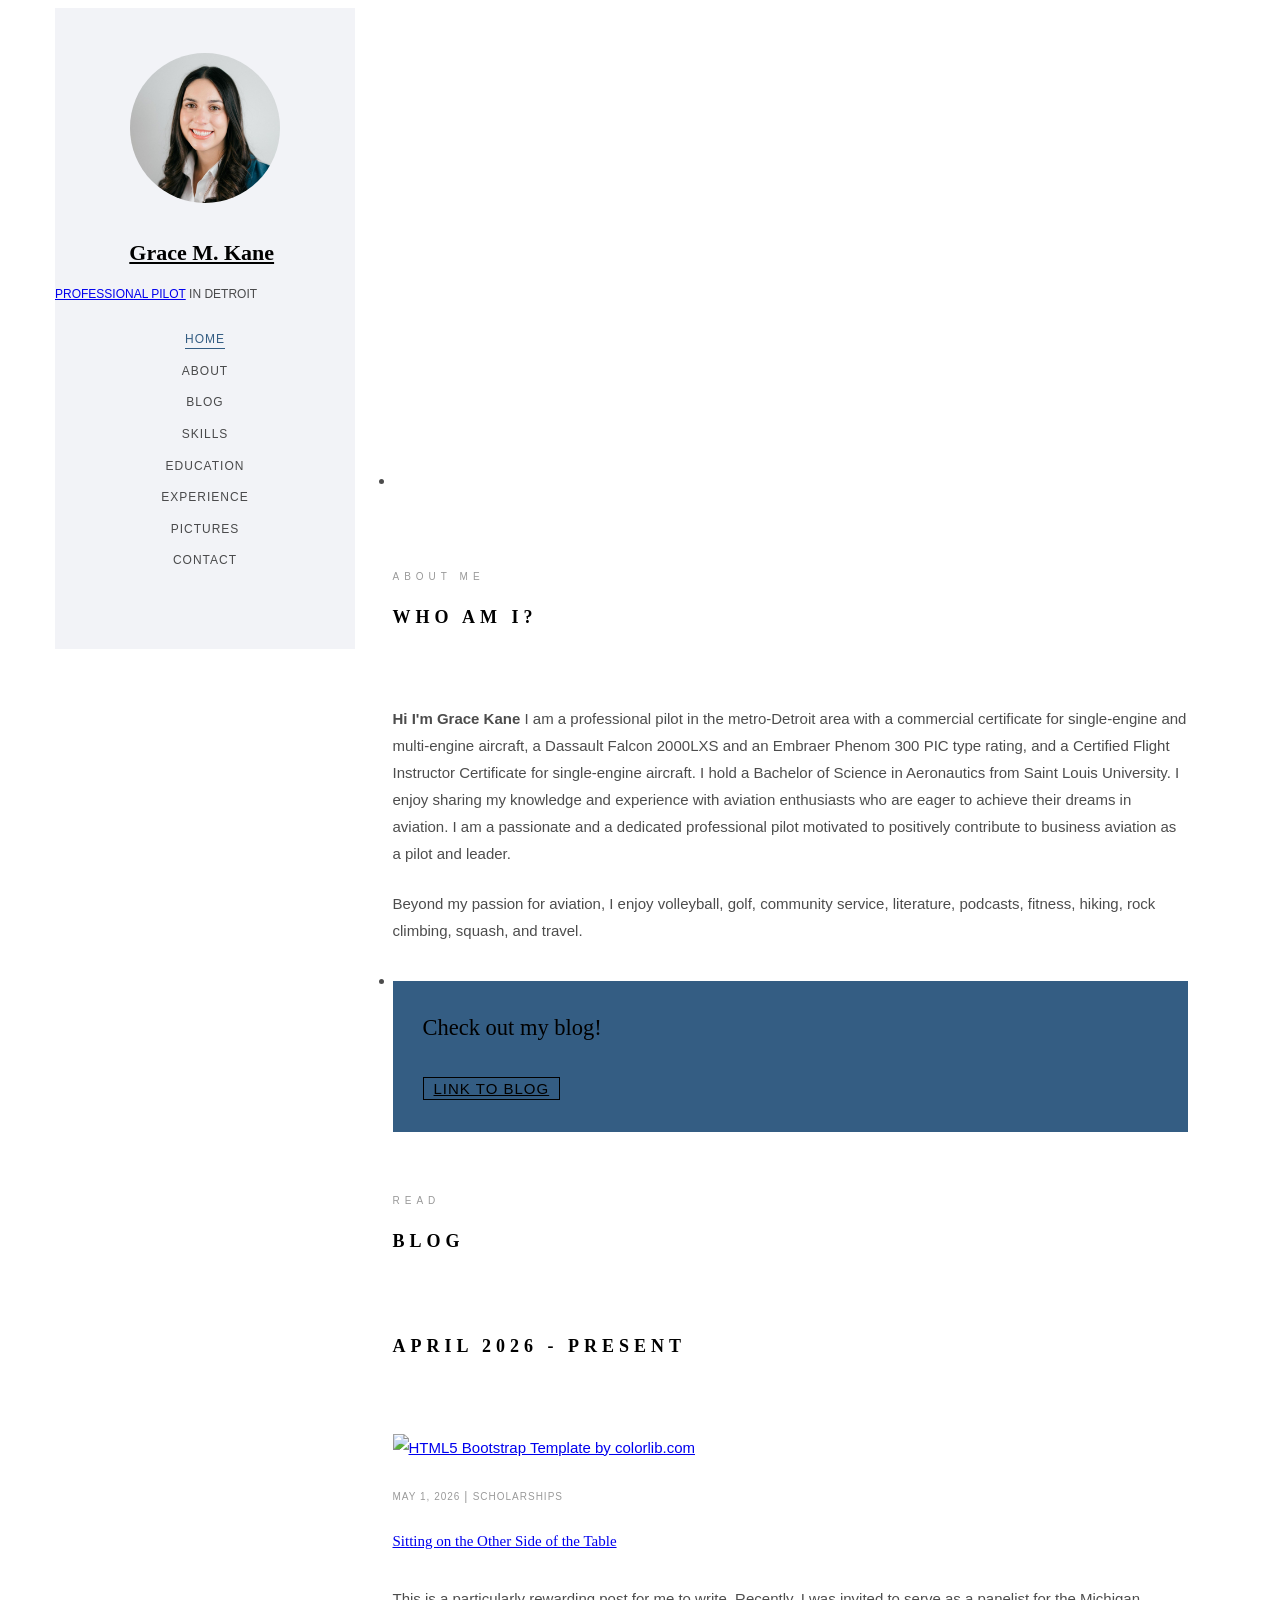
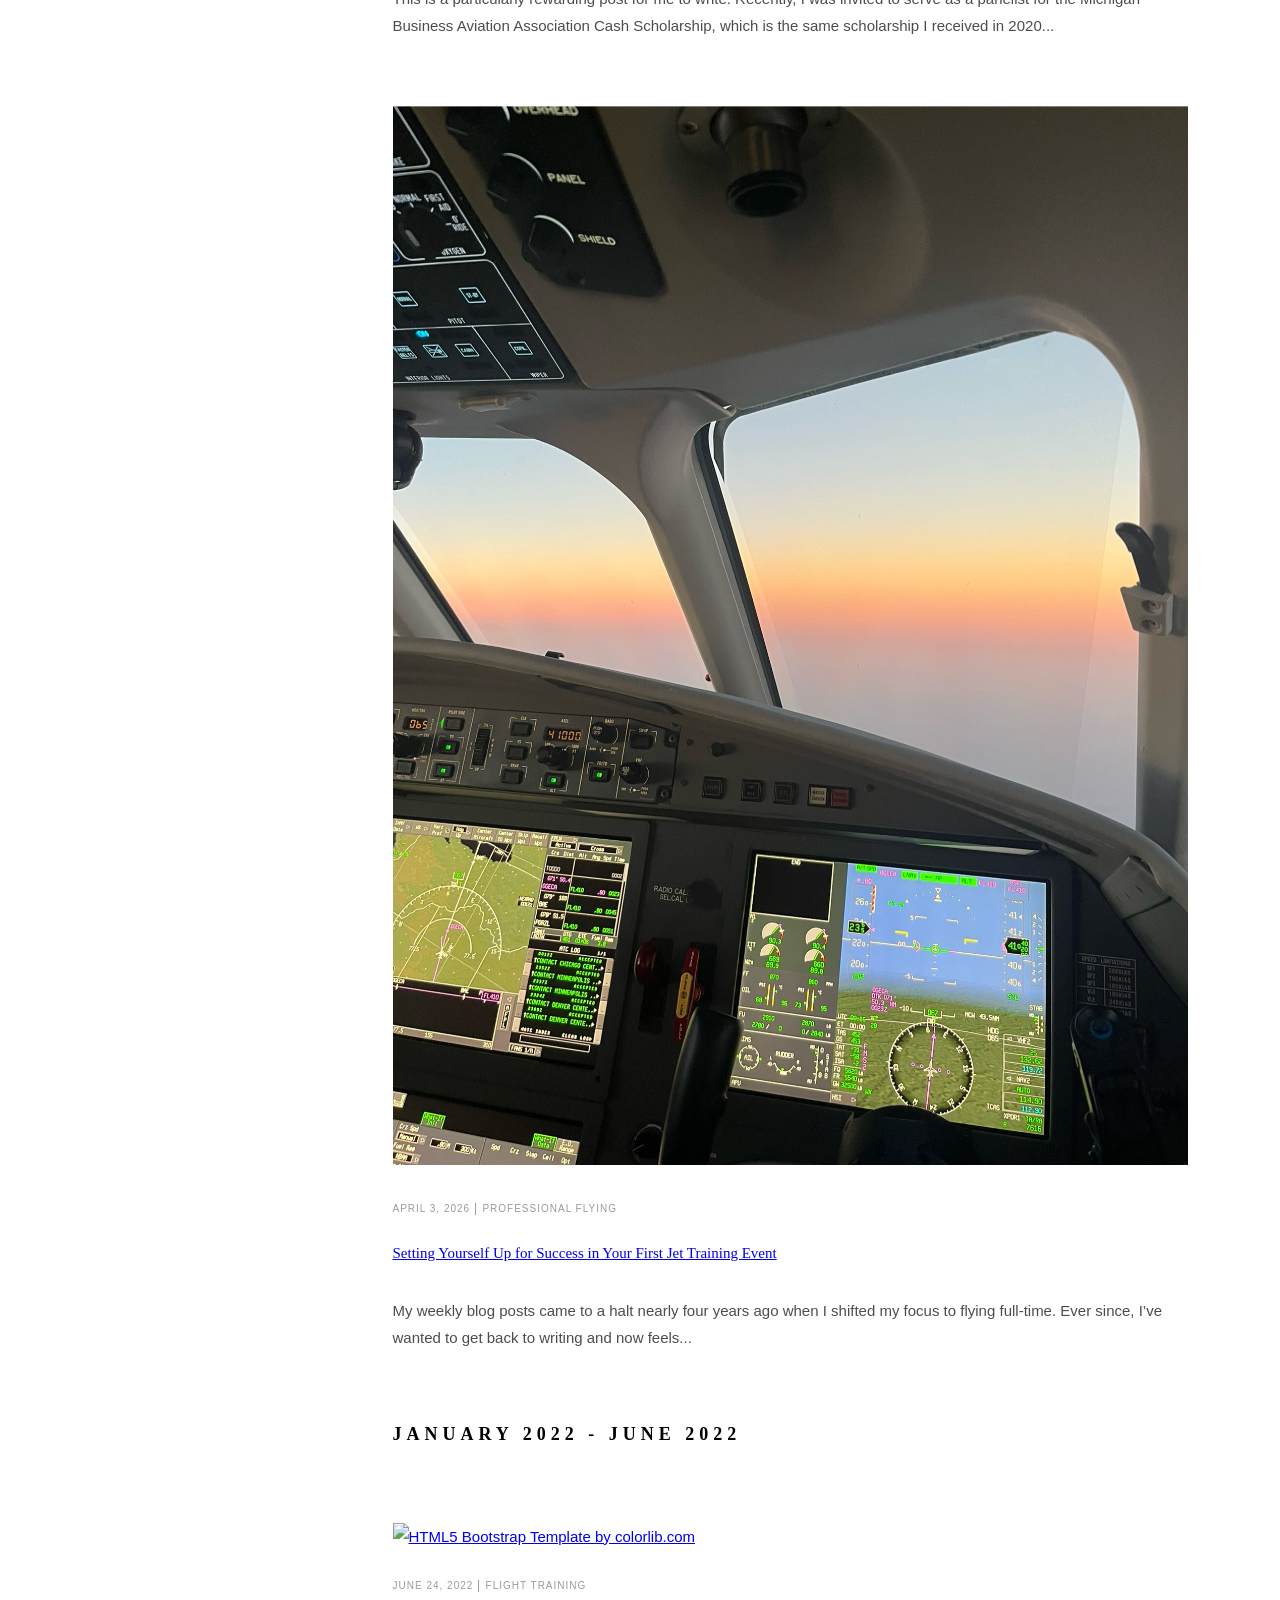
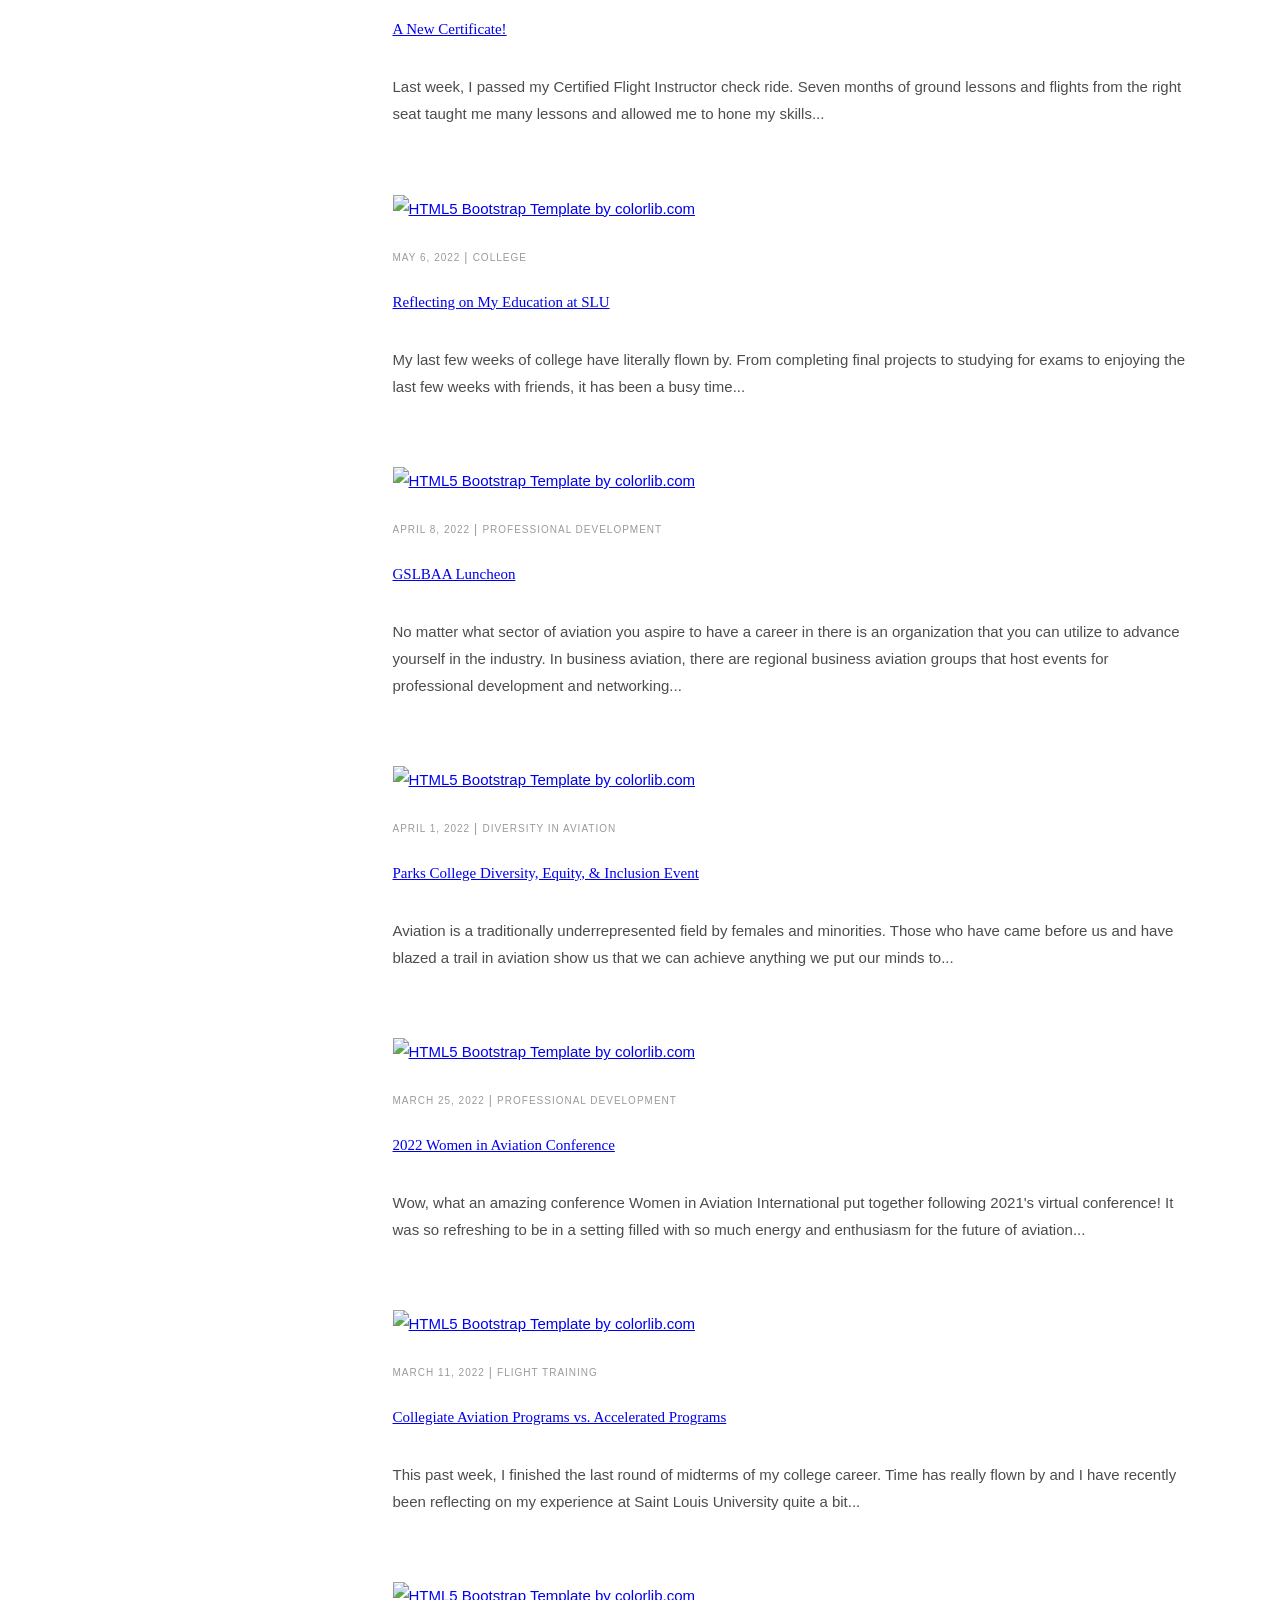
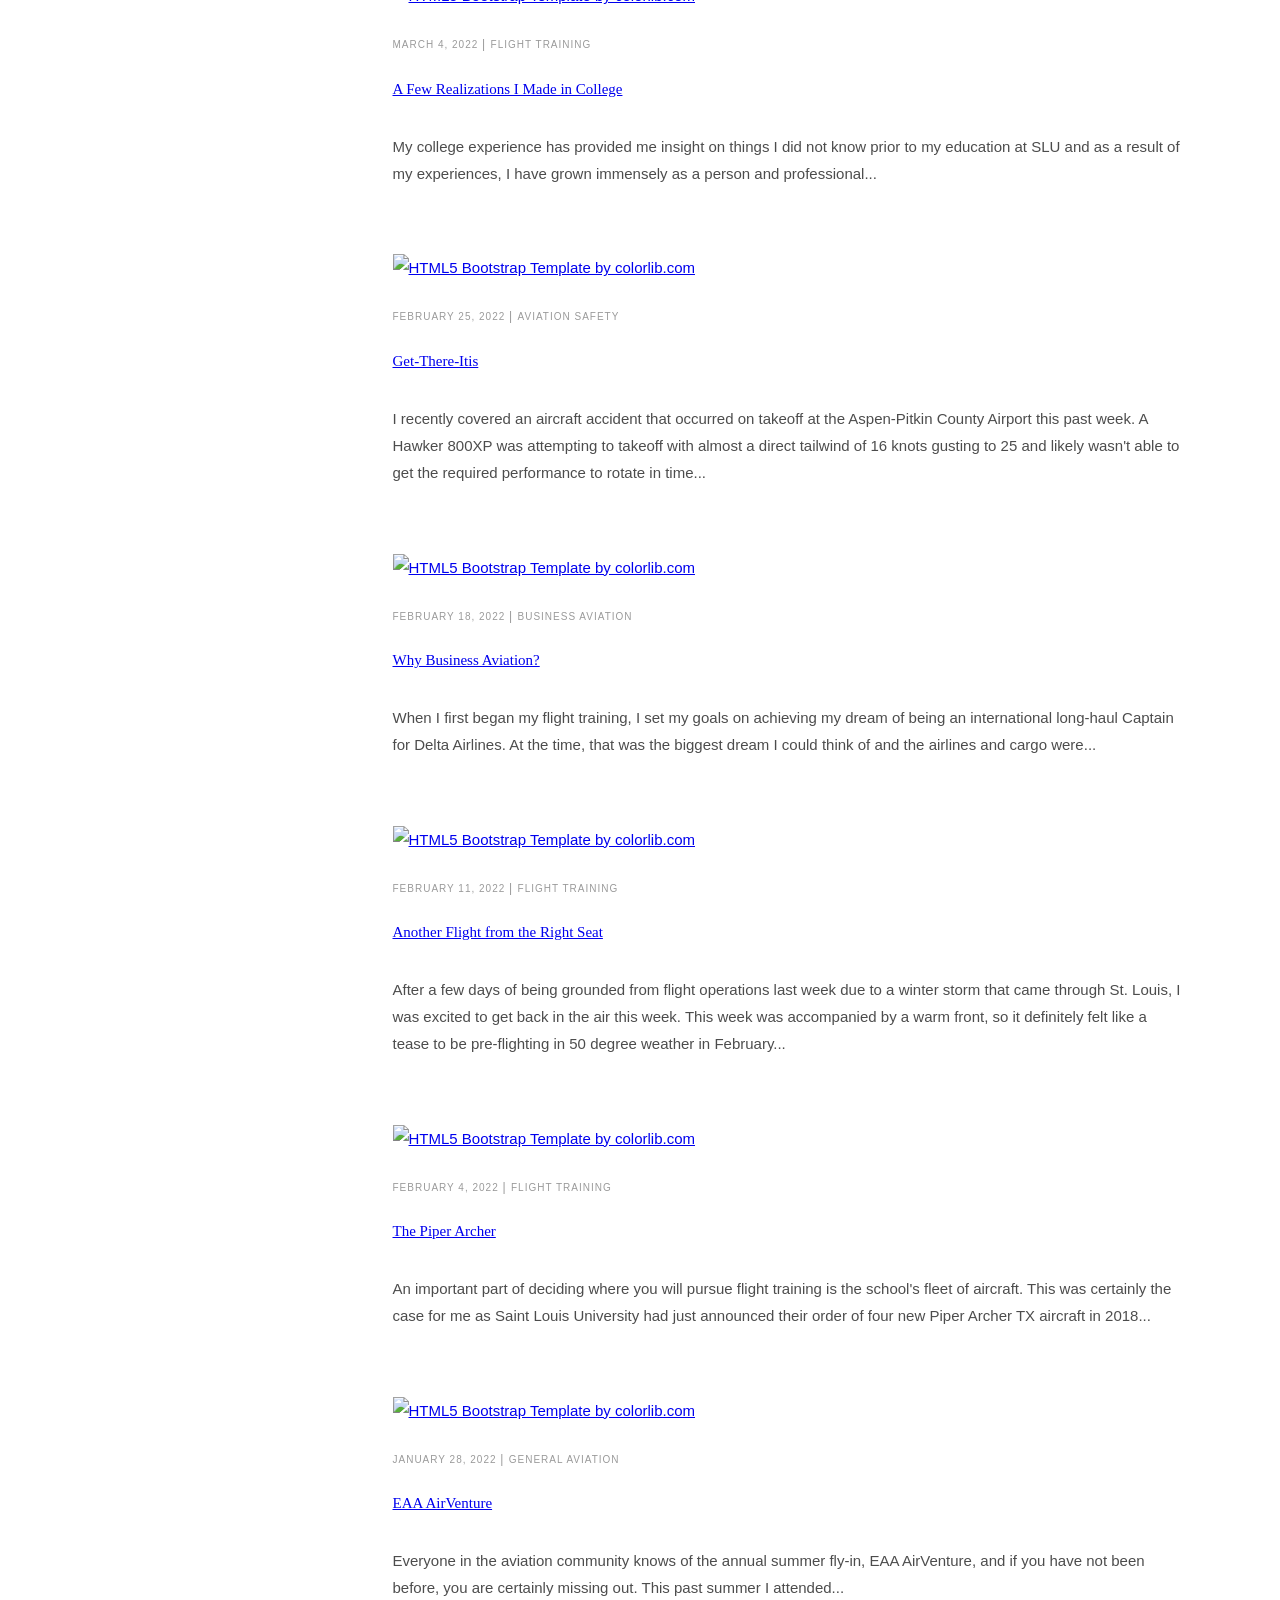
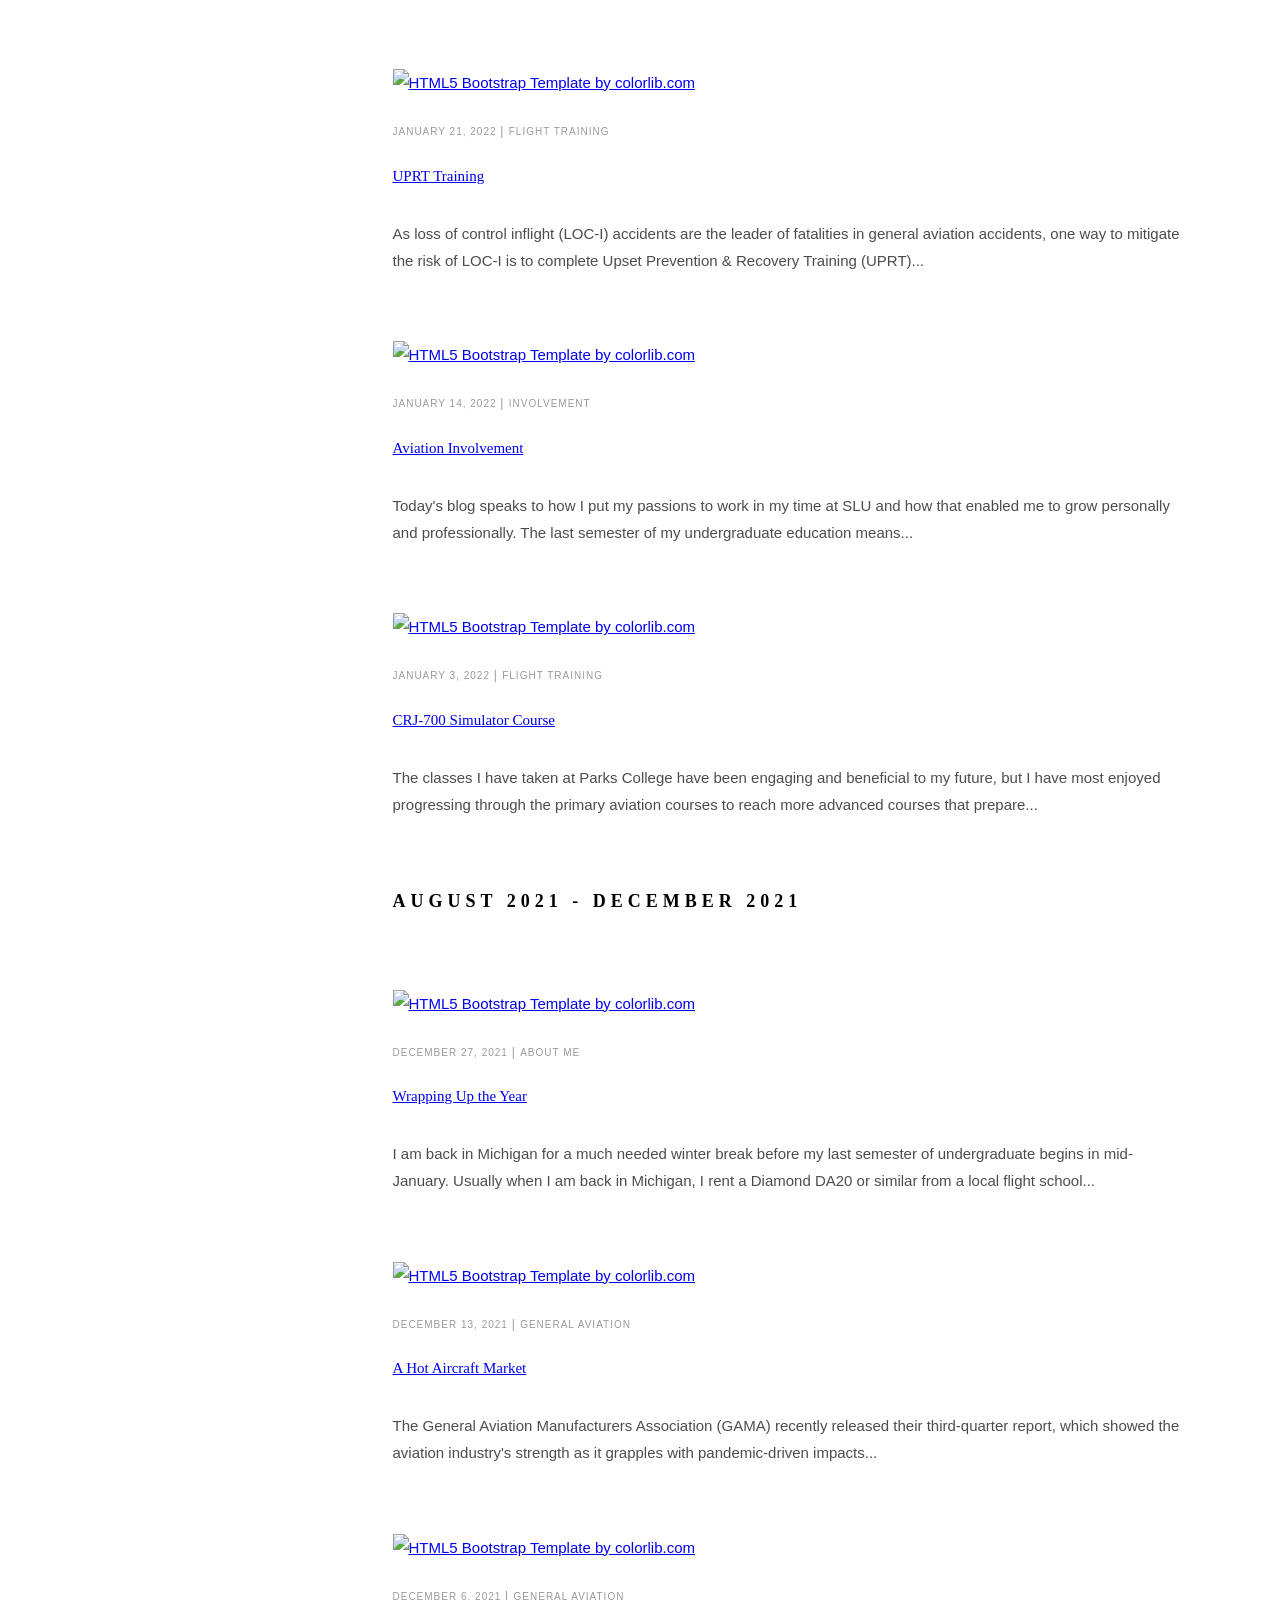
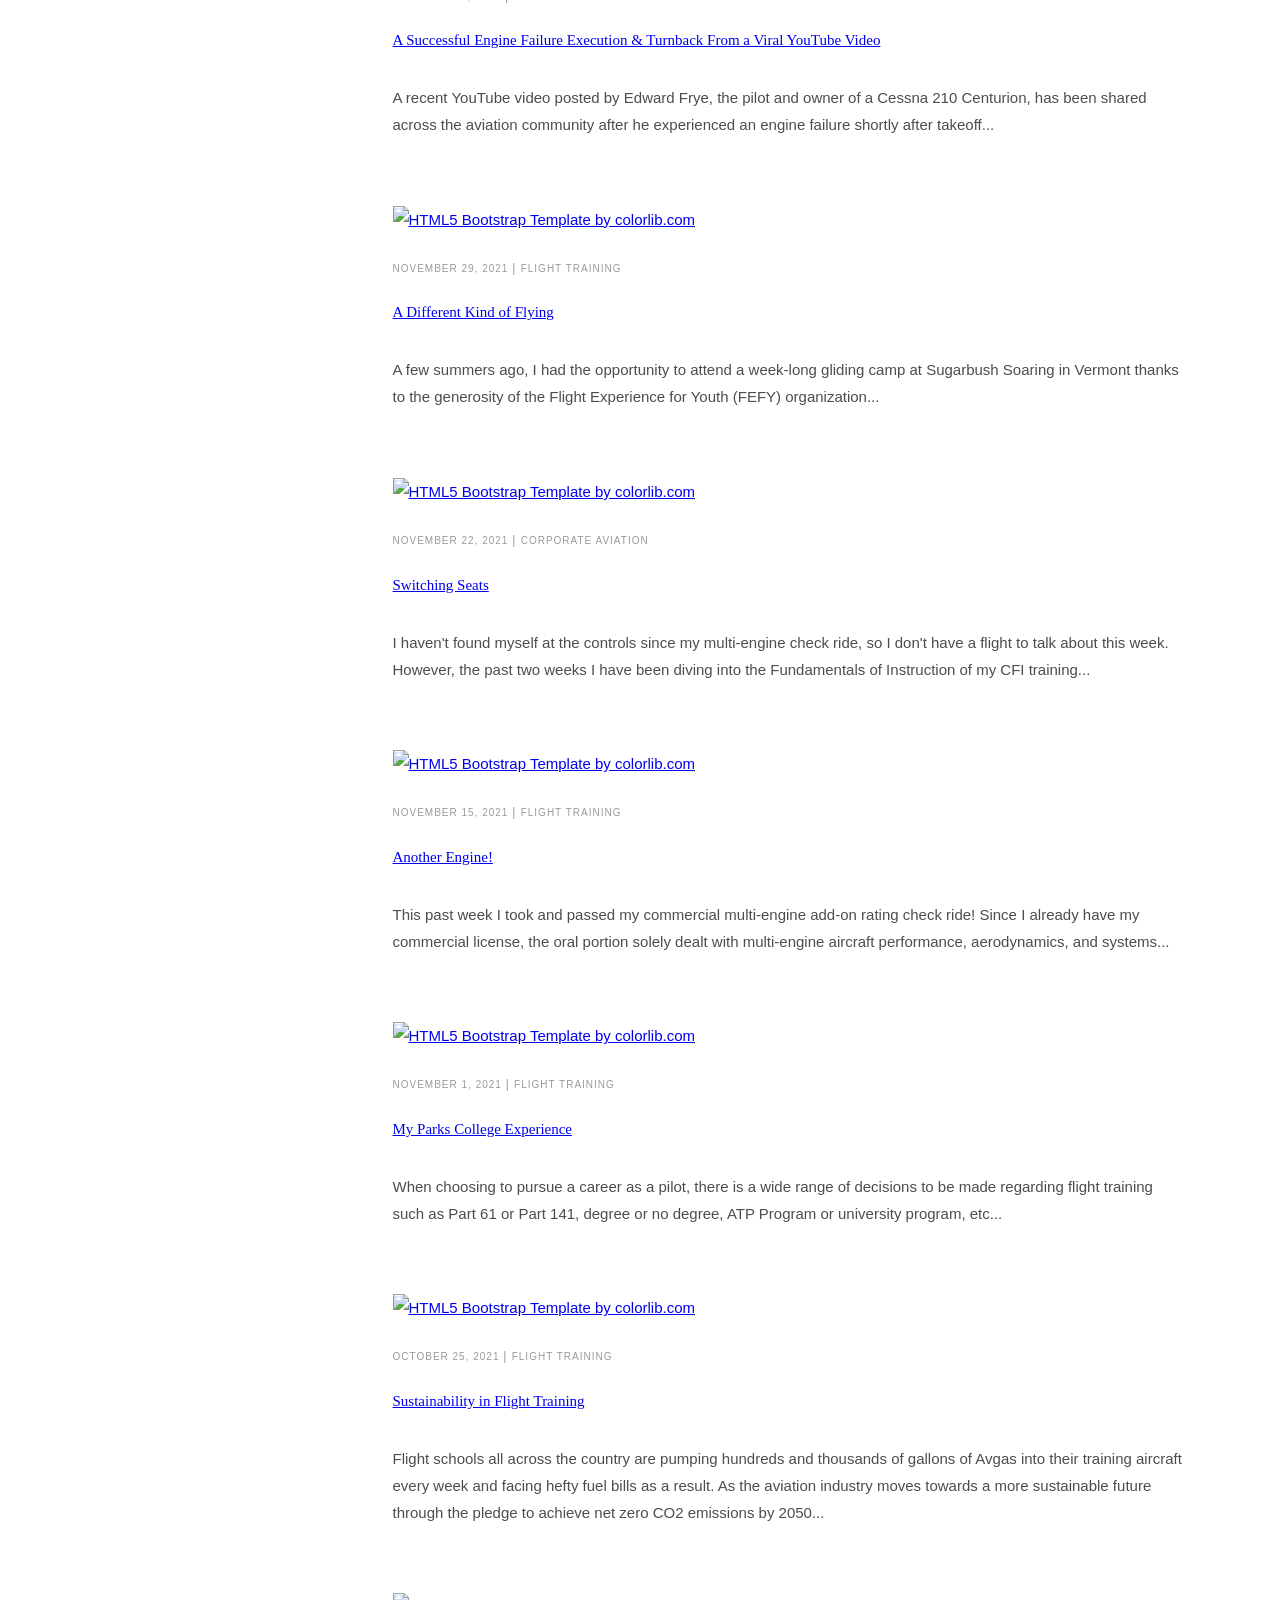
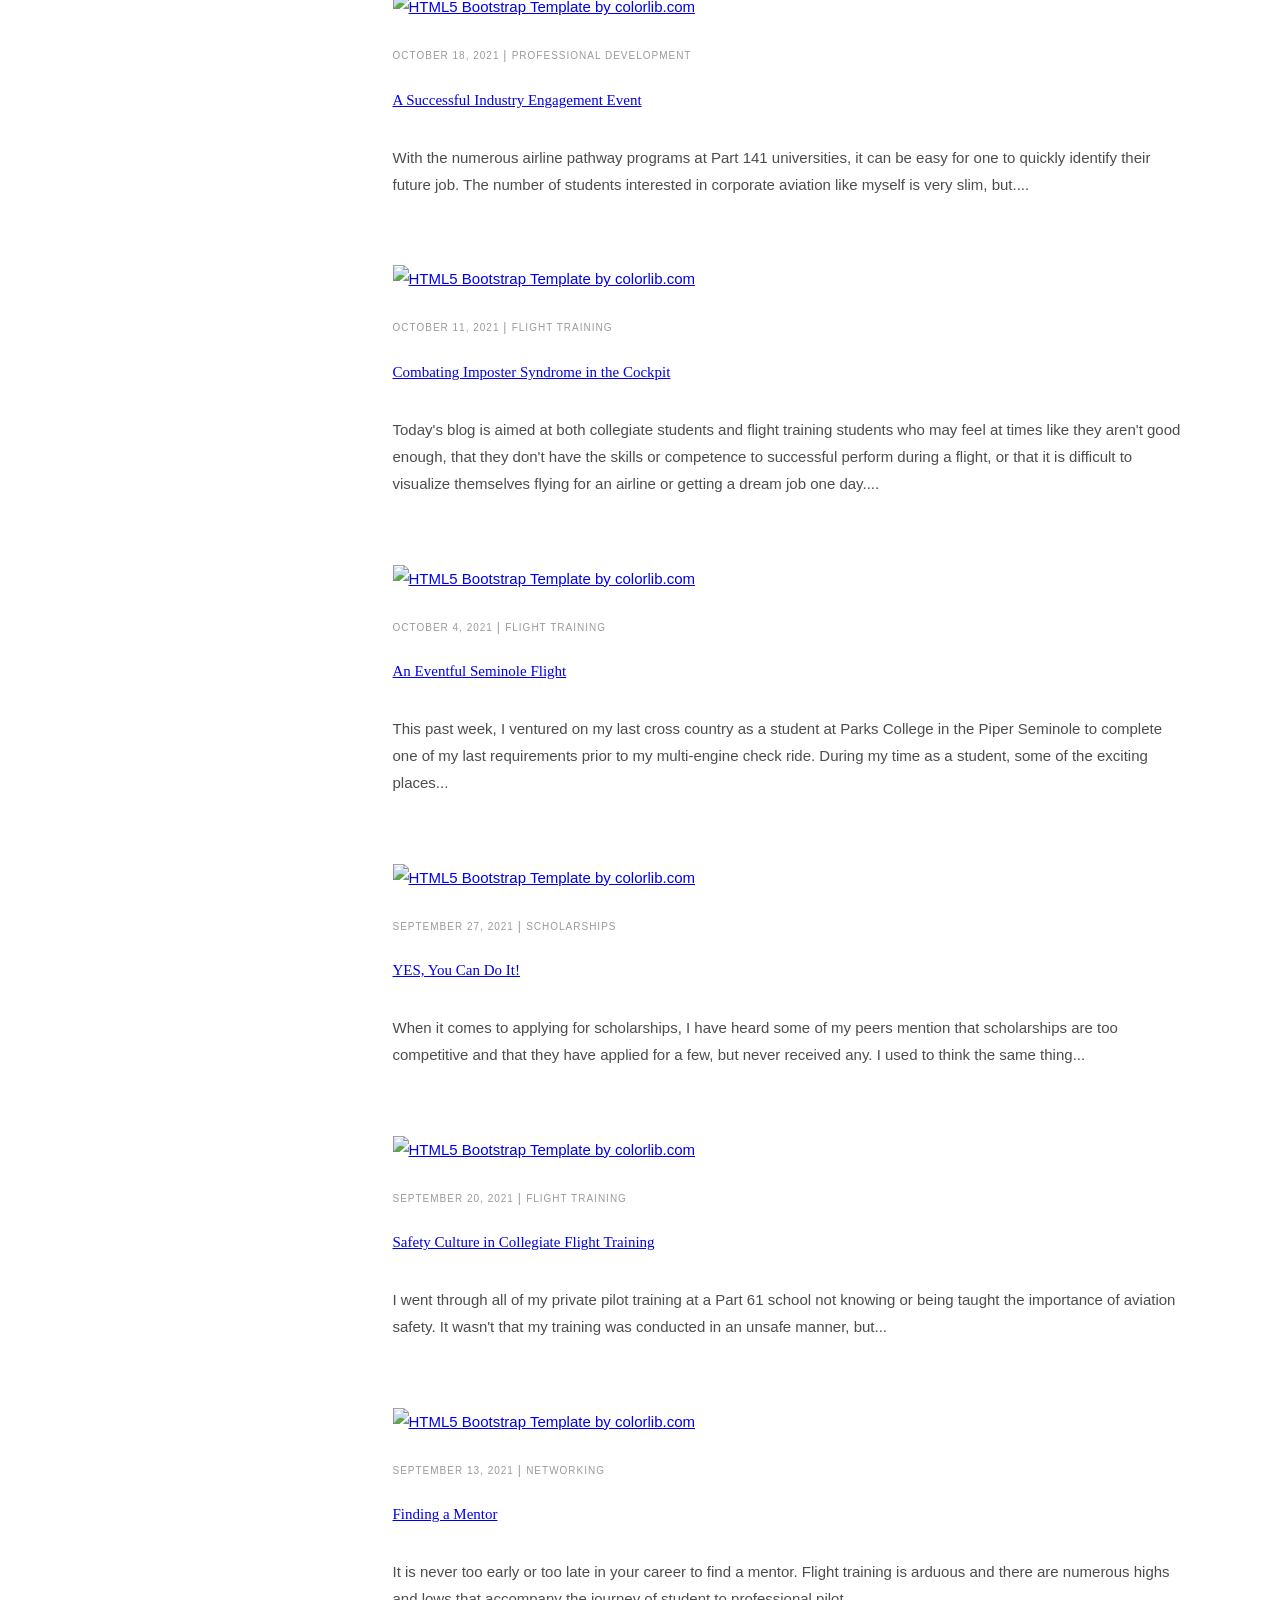
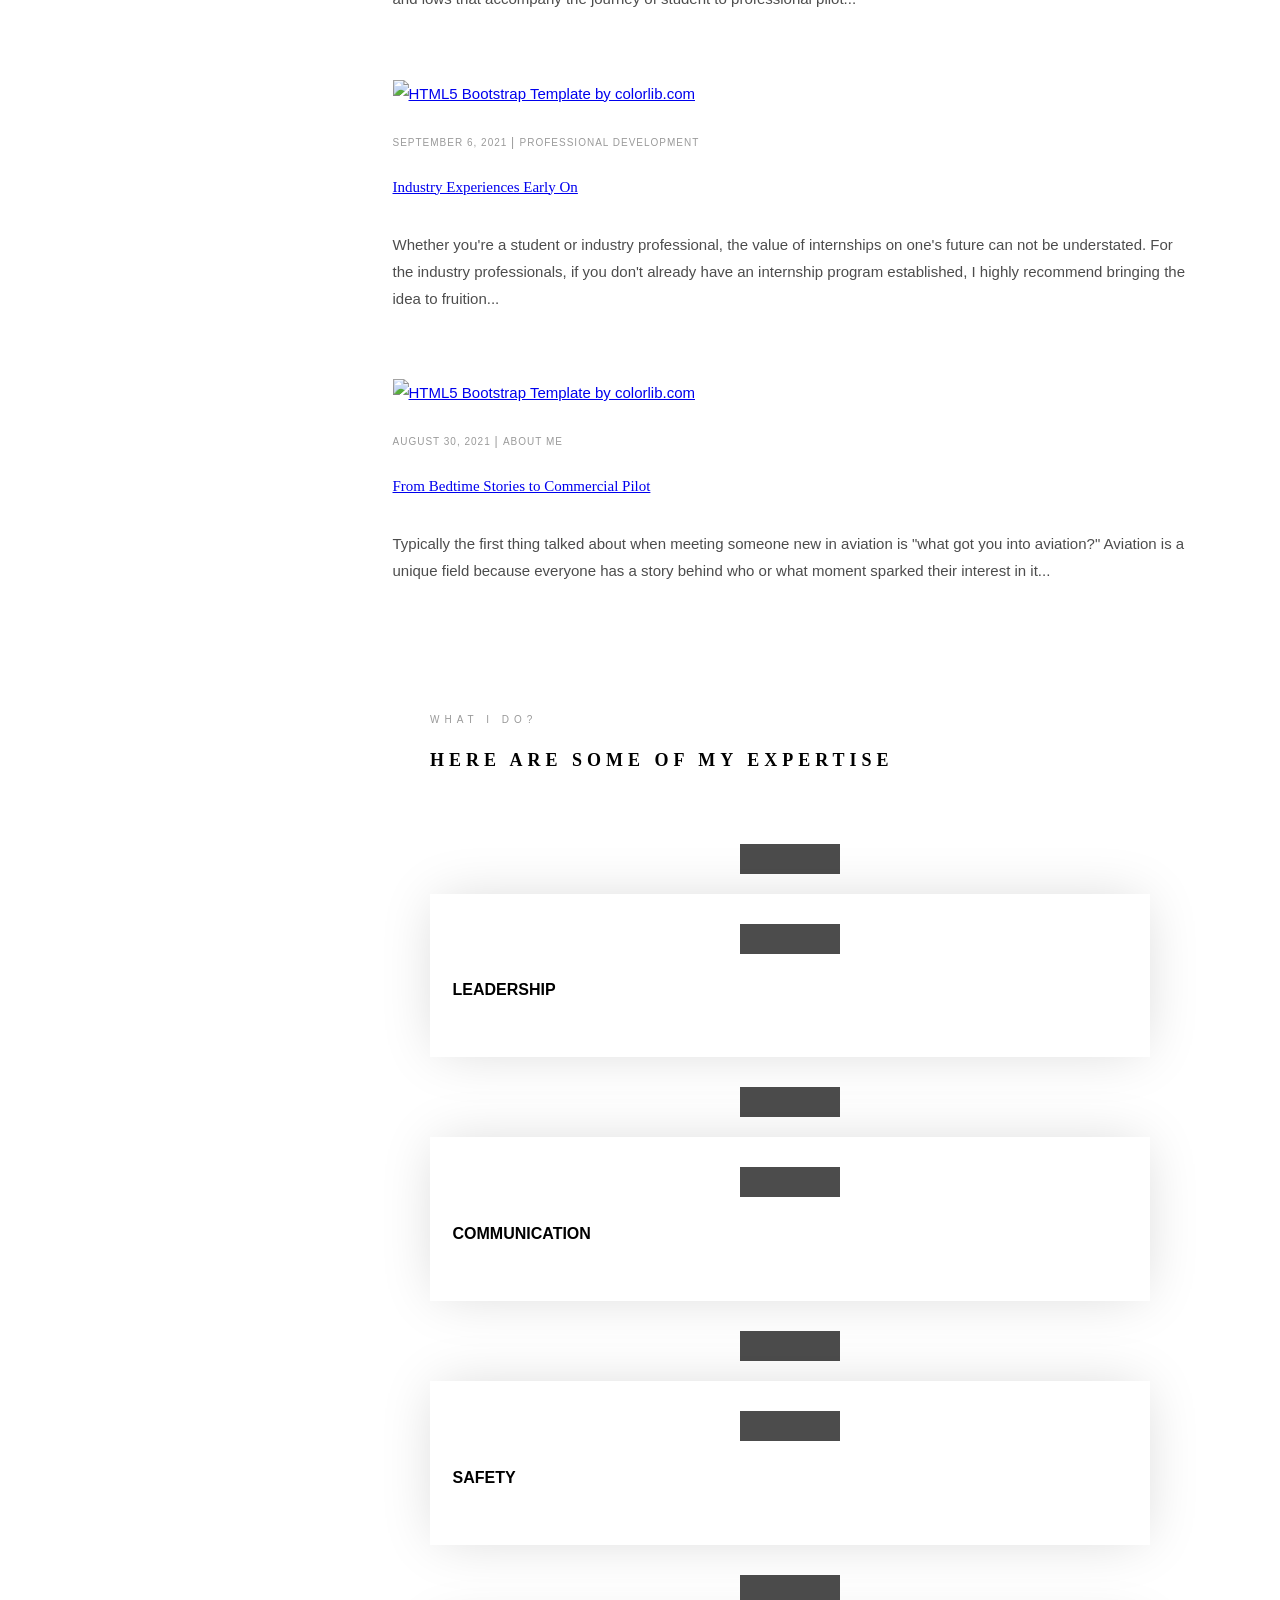
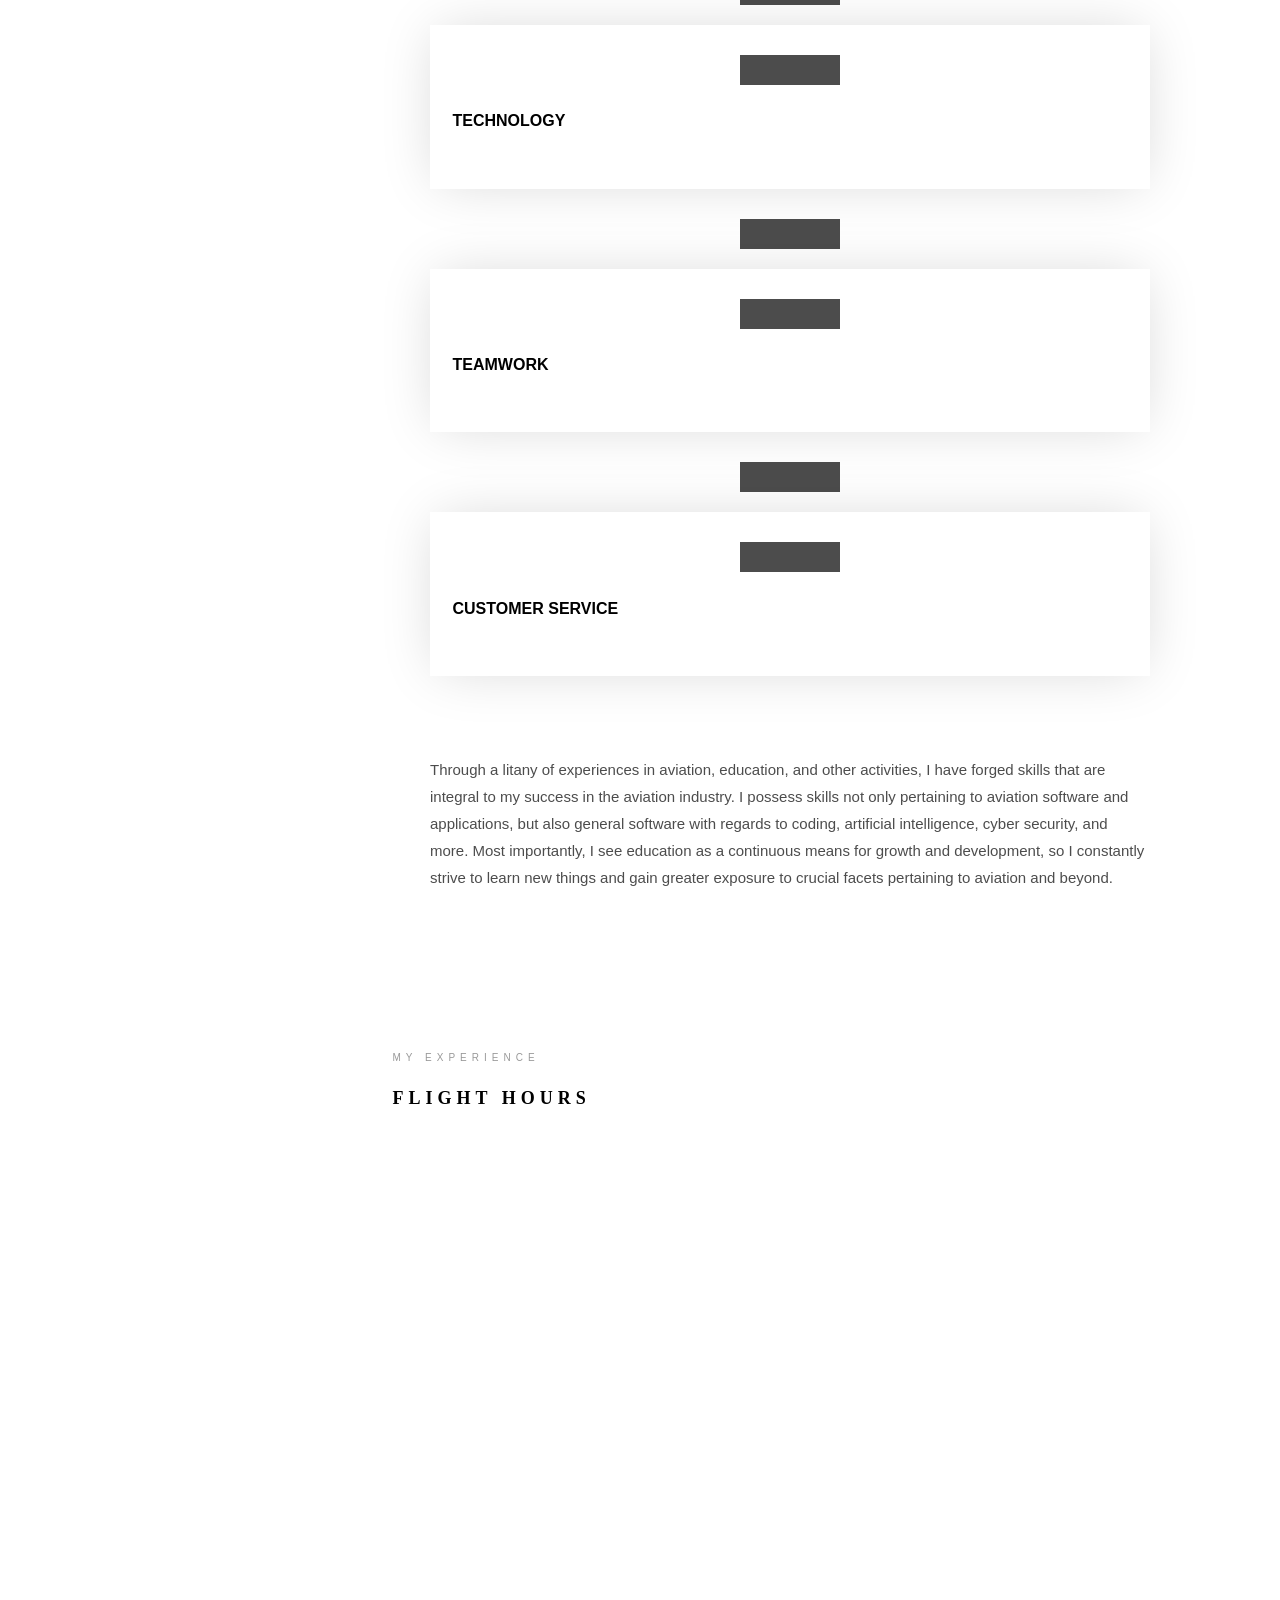
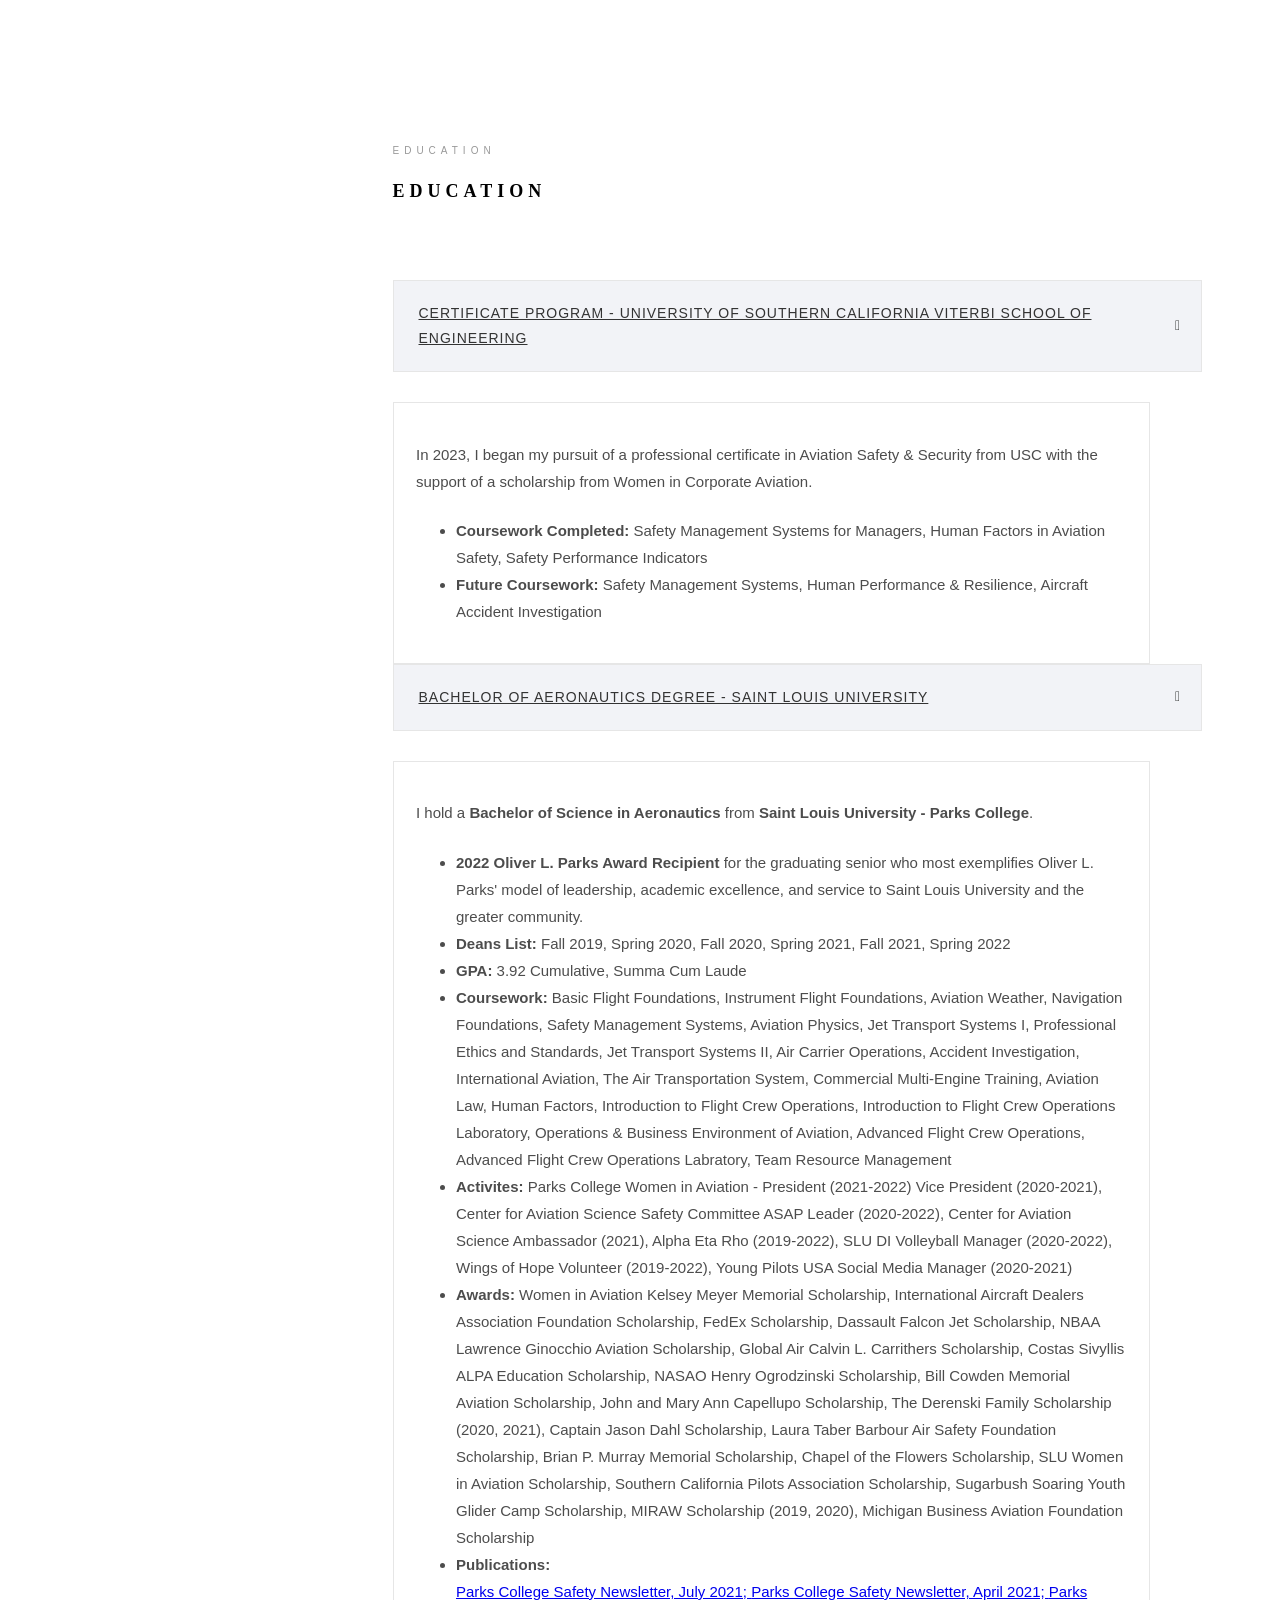
==== commit faaa0117: "Add files via upload" ====
--- a/index.html
+++ b/index.html
@@ -203,36 +203,36 @@
 			</section>
 
 			<section class="colorlib-blog" data-section="blog" style="padding-bottom: 0px;">
-				<div class="colorlib-narrow-content">
-					<div class="row">
-						<div class="col-md-6 col-md-offset-3 col-md-pull-3 animate-box" data-animate-effect="fadeInLeft">
-							<span class="heading-meta">Read </span>
-							<h2 class="colorlib-heading">Blog </h2>
-						</div>
-					</div>
-					<h2 class="colorlib-heading">April 2026 - Present</h2>
-					<div class="row">
-						<div class="col-md-4 col-sm-6 animate-box" data-animate-effect="fadeInLeft">
-							<div class="blog-entry">
-									<a href="blog.html" class="blog-img"><img src="images/IMG_2061.jpg" class="img-responsive" alt="HTML5 Bootstrap Template by colorlib.com"></a>
-										<div class="desc">
-											<span><small>April 3, 2026 </small> | <small>Professional Flying</small></small></span>
-												<h4><a href="blog.html">Setting Yourself Up for Success in Your First Jet Training Event</a></h3>
-													<p>My weekly blog posts came to a halt nearly four years ago when I shifted my focus to flying full-time. Ever since, I’ve wanted to get back to writing and now feels...</p>
-										</div>
-							</div>
-						</div>
-			<!--
+					<div class="colorlib-narrow-content">
+						<div class="row">
+							<div class="col-md-6 col-md-offset-3 col-md-pull-3 animate-box" data-animate-effect="fadeInLeft">
+								<span class="heading-meta">Read </span>
+								<h2 class="colorlib-heading">Blog </h2>
+							</div>
+						</div>
+						<h2 class="colorlib-heading">April 2026 - Present</h2>
+						<div class="row">
+							<div class="col-md-4 col-sm-6 animate-box" data-animate-effect="fadeInLeft">
+								<div class="blog-entry">
+										<a href="blog.html" class="blog-img"><img src="images/Untitled.jpg" class="img-responsive" alt="HTML5 Bootstrap Template by colorlib.com"></a>
+											<div class="desc">
+												<span><small>May 1, 2026 </small> | <small>Scholarships</small></small></span>
+													<h4><a href="blog.html">Sitting on the Other Side of the Table</a></h3>
+														<p>This is a particularly rewarding post for me to write. Recently, I was invited to serve as a panelist for the Michigan Business Aviation Association Cash Scholarship, which is the same scholarship I received in 2020...</p>
+											</div>
+								</div>
+							</div>
 					<div class="col-md-4 col-sm-6 animate-box" data-animate-effect="fadeInLeft">
-							<div class="blog-entry">
-									<a href="blog.html" class="blog-img"><img src="images/jet.jpg" class="img-responsive" alt="HTML5 Bootstrap Template by colorlib.com"></a>
-										<div class="desc">
-											<span><small>December 13, 2021 </small> | <small>General Aviation</small></small></span>
-												<h4><a href="blog.html">A Hot Aircraft Market</a></h3>
-													<p>The General Aviation Manufacturers Association (GAMA) recently released their third-quarter report, which showed the aviation industry's strength as it grapples with pandemic-driven impacts...</p>
-										</div>
-							</div>
-						</div>
+						<div class="blog-entry">
+								<a href="blog.html" class="blog-img"><img src="images/IMG_2061.jpg" class="img-responsive" alt="HTML5 Bootstrap Template by colorlib.com"></a>
+									<div class="desc">
+										<span><small>April 3, 2026 </small> | <small>Professional Flying</small></small></span>
+											<h4><a href="blog.html">Setting Yourself Up for Success in Your First Jet Training Event</a></h3>
+												<p>My weekly blog posts came to a halt nearly four years ago when I shifted my focus to flying full-time. Ever since, I’ve wanted to get back to writing and now feels...</p>
+									</div>
+						</div>
+						</div>
+<!--
 					<div class="col-md-4 col-sm-6 animate-box" data-animate-effect="fadeInLeft">
 							<div class="blog-entry">
 									<a href="blog.html" class="blog-img"><img src="images/Frye.jpg" class="img-responsive" alt="HTML5 Bootstrap Template by colorlib.com"></a>
@@ -243,9 +243,9 @@
 										</div>
 							</div>
 						</div>
-			-->
-
-					</div>
+-->
+					</div>
+
 					<div class="row">
 						<h2 class="colorlib-heading">January 2022 - June 2022</h2>
 						<div class="row">
--- a/css/style.css
+++ b/css/style.css
@@ -0,0 +1,1460 @@
+@font-face {
+  font-family: 'icomoon';
+  src: url("../fonts/icomoon/icomoon.eot?srf3rx");
+  src: url("../fonts/icomoon/icomoon.eot?srf3rx#iefix") format("embedded-opentype"), url("../fonts/icomoon/icomoon.ttf?srf3rx") format("truetype"), url("../fonts/icomoon/icomoon.woff?srf3rx") format("woff"), url("../fonts/icomoon/icomoon.svg?srf3rx#icomoon") format("svg");
+  font-weight: normal;
+  font-style: normal; }
+
+/* =======================================================
+*
+* 	Template Style
+*	Edit this section
+*
+* ======================================================= */
+body {
+  font-family: "Quicksand", Arial, sans-serif;
+  font-weight: 400;
+  font-size: 15px;
+  line-height: 1.8;
+  color: rgba(0, 0, 0, 0.7); }
+  @media screen and (max-width: 992px) {
+    body {
+      font-size: 16px; } }
+
+a {
+  color: #f0;
+  -webkit-transition: 0.5s;
+  -o-transition: 0.5s;
+  transition: 0.5s; }
+  a:hover, a:active, a:focus {
+    color: #f0;
+    outline: none;
+    text-decoration: none !important; }
+
+p {
+  margin-bottom: 1.5em; }
+
+h1, h2, h3, h4, h5, h6 {
+  color: #000;
+  font-family: "Playfair Display", Georgia, serif;
+  font-weight: 400;
+  margin: 0 0 30px 0; }
+
+figure {
+  margin-bottom: 2.5em;
+  float: left;
+  width: 100%; }
+  figure figcaption {
+    font-size: 16px;
+    width: 80%;
+    margin: 20px auto 0px auto;
+    color: #b3b3b3;
+    font-style: italic;
+    font-family: "Quicksand", Arial, sans-serif; }
+    @media screen and (max-width: 480px) {
+      figure figcaption {
+        width: 100%; } }
+
+::-webkit-selection {
+  color: #fff;
+  background: #345d83; }
+
+::-moz-selection {
+  color: #fff;
+  background: #345d83; }
+
+::selection {
+  color: #fff;
+  background: #345d83; }
+
+#colorlib-page {
+  width: 100%;
+  overflow: hidden;
+  position: relative; }
+
+#colorlib-aside {
+  padding-top: 3em;
+  padding-bottom: 40px;
+  float: left;
+  width: 300px;
+  position: fixed;
+  overflow-y: scroll;
+  z-index: 1001;
+  background: #f2f3f7;
+  -webkit-transition: 0.5s;
+  -o-transition: 0.5s;
+  transition: 0.5s; }
+  @media screen and (max-width: 768px) {
+    #colorlib-aside {
+      width: 300px;
+      -moz-transform: translateX(-300px);
+      -webkit-transform: translateX(-300px);
+      -ms-transform: translateX(-300px);
+      -o-transform: translateX(-300px);
+      transform: translateX(-300px);
+      padding-top: 4em; } }
+  #colorlib-aside .author-img {
+    width: 150px;
+    height: 150px;
+    margin: 0 auto;
+    margin-bottom: 30px;
+    -webkit-border-radius: 50%;
+    -moz-border-radius: 50%;
+    -ms-border-radius: 50%;
+    border-radius: 50%; }
+  #colorlib-aside .position {
+    display: block;
+    margin-bottom: 2em;
+    font-size: 12px;
+    text-transform: uppercase; }
+  #colorlib-aside #colorlib-logo {
+    text-align: right;
+    font-weight: 700;
+    font-size: 22px;
+    margin-bottom: .5em;
+    display: block;
+    width: 100%; }
+    #colorlib-aside #colorlib-logo a {
+      display: block;
+      text-align: center;
+      color: #000;
+      padding-right: .3em; }
+  #colorlib-aside #colorlib-main-menu {
+    display: block;
+    width: 100%; }
+    #colorlib-aside #colorlib-main-menu .collapse {
+      display: block !important; }
+    #colorlib-aside #colorlib-main-menu ul {
+      text-align: center;
+      margin: 0;
+      padding: 0; }
+      @media screen and (max-width: 768px) {
+        #colorlib-aside #colorlib-main-menu ul {
+          margin: 0 0 2em 0; } }
+      #colorlib-aside #colorlib-main-menu ul li {
+        margin: 0 0 10px 0;
+        padding: 0;
+        list-style: none;
+        font-size: 12px;
+        font-weight: 500;
+        text-transform: uppercase;
+        letter-spacing: 1px; }
+        #colorlib-aside #colorlib-main-menu ul li a {
+          color: rgba(0, 0, 0, 0.7);
+          text-decoration: none;
+          position: relative;
+          padding: 10px 0;
+          font-family: "Quicksand", Arial, sans-serif;
+          -webkit-transition: 0.3s;
+          -o-transition: 0.3s;
+          transition: 0.3s; }
+          #colorlib-aside #colorlib-main-menu ul li a:after {
+            content: "";
+            position: absolute;
+            height: 1px;
+            bottom: 7px;
+            left: 0;
+            right: 0;
+            background-color: #345d83;
+            visibility: hidden;
+            -webkit-transform: scaleX(0);
+            -moz-transform: scaleX(0);
+            -ms-transform: scaleX(0);
+            -o-transform: scaleX(0);
+            transform: scaleX(0);
+            -webkit-transition: all 0.3s cubic-bezier(0.175, 0.885, 0.32, 1.275);
+            -moz-transition: all 0.3s cubic-bezier(0.175, 0.885, 0.32, 1.275);
+            -ms-transition: all 0.3s cubic-bezier(0.175, 0.885, 0.32, 1.275);
+            -o-transition: all 0.3s cubic-bezier(0.175, 0.885, 0.32, 1.275);
+            transition: all 0.3s cubic-bezier(0.175, 0.885, 0.32, 1.275); }
+          #colorlib-aside #colorlib-main-menu ul li a:hover {
+            text-decoration: none;
+            color: black; }
+            #colorlib-aside #colorlib-main-menu ul li a:hover:after {
+              visibility: visible;
+              -webkit-transform: scaleX(1);
+              -moz-transform: scaleX(1);
+              -ms-transform: scaleX(1);
+              -o-transform: scaleX(1);
+              transform: scaleX(1); }
+        #colorlib-aside #colorlib-main-menu ul li.active a {
+          color: #345d83; }
+          #colorlib-aside #colorlib-main-menu ul li.active a:after {
+            visibility: visible;
+            -webkit-transform: scaleX(1);
+            -moz-transform: scaleX(1);
+            -ms-transform: scaleX(1);
+            -o-transform: scaleX(1);
+            transform: scaleX(1); }
+  #colorlib-aside .colorlib-footer {
+    font-size: 15px;
+    text-align: center;
+    font-weight: 400;
+    color: rgba(0, 0, 0, 0.5);
+    padding: 0 20px;
+    width: 100%; }
+    @media screen and (max-width: 768px) {
+      #colorlib-aside .colorlib-footer {
+        position: relative;
+        bottom: 0; } }
+    #colorlib-aside .colorlib-footer span {
+      display: block; }
+    #colorlib-aside .colorlib-footer ul {
+      padding: 0;
+      margin: 0; }
+      #colorlib-aside .colorlib-footer ul li {
+        padding: 0;
+        margin: 0;
+        display: inline;
+        list-style: none; }
+        #colorlib-aside .colorlib-footer ul li a {
+          color: rgba(255, 255, 255, 0.3);
+          padding: 4px; }
+          #colorlib-aside .colorlib-footer ul li a:hover, #colorlib-aside .colorlib-footer ul li a:active, #colorlib-aside .colorlib-footer ul li a:focus {
+            text-decoration: rgba(0, 138, 245, 0.8);
+            outline: rgba(0, 138, 245, 0.8);
+            color: #345d83; }
+
+            /* Style all font awesome icons */
+               .fa {
+                 padding: 20px;
+                 font-size: 50px;
+                 width: 50px;
+                 text-align: right;
+                 text-decoration: none;
+
+               }
+
+               /* Add a hover effect if you want */
+               .fa:hover {
+                 opacity: 0.7;
+               }
+
+               /* Set a specific color for each brand */
+
+               /* Linkedin */
+               .fa-linkedin {
+                 background: white;
+                 color: black;
+               }
+
+               /* Instagram */
+               .fa-instagram {
+                 background: white;
+                 color: black;
+               }
+
+.container-wrap {
+  max-width: 1170px;
+  margin: 0 auto; }
+
+#colorlib-main {
+  width: calc(100% - 300px);
+  float: right;
+  -webkit-transition: 0.5s;
+  -o-transition: 0.5s;
+  transition: 0.5s; }
+  @media screen and (max-width: 768px) {
+    #colorlib-main {
+      width: 100%;
+      padding: 0 1em; } }
+
+#colorlib-hero {
+  min-height: 500px;
+  background: #fff url(../images/loader.gif) no-repeat center center;
+  width: 100%;
+  float: left;
+  margin-bottom: 10em;
+  clear: both; }
+  #colorlib-hero .flexslider {
+    border: none;
+    z-index: 1;
+    margin-bottom: 0; }
+    #colorlib-hero .flexslider .slides {
+      position: relative;
+      overflow: visible; }
+      #colorlib-hero .flexslider .slides li {
+        background-repeat: no-repeat;
+        background-size: cover;
+        background-position: bottom center;
+        min-height: 400px;
+        position: relative; }
+    #colorlib-hero .flexslider .flex-control-nav {
+      bottom: 20px;
+      z-index: 1000;
+      left: 20px;
+      float: left;
+      width: auto; }
+      @media screen and (max-width: 768px) {
+        #colorlib-hero .flexslider .flex-control-nav {
+          right: 20px;
+          top: 100px; } }
+      #colorlib-hero .flexslider .flex-control-nav li {
+        display: block;
+        margin-bottom: 10px; }
+        #colorlib-hero .flexslider .flex-control-nav li a {
+          background: rgba(0, 0, 0, 0.5);
+          -webkit-box-shadow: none;
+          box-shadow: none;
+          width: 12px;
+          height: 12px;
+          cursor: pointer; }
+          #colorlib-hero .flexslider .flex-control-nav li a.flex-active {
+            cursor: pointer;
+            background: transparent;
+            border: 2px solid #345d83; }
+    #colorlib-hero .flexslider .flex-direction-nav {
+      display: none; }
+    #colorlib-hero .flexslider .slider-text {
+      display: table;
+      opacity: 0;
+      min-height: 500px;
+      z-index: 9; }
+      #colorlib-hero .flexslider .slider-text > .slider-text-inner {
+        display: table-cell;
+        vertical-align: middle;
+        min-height: 700px;
+        padding: 2.5em;
+        position: relative; }
+        @media screen and (max-width: 768px) {
+          #colorlib-hero .flexslider .slider-text > .slider-text-inner {
+            text-align: center; } }
+        #colorlib-hero .flexslider .slider-text > .slider-text-inner h1, #colorlib-hero .flexslider .slider-text > .slider-text-inner h2 {
+          margin: 0;
+          padding: 0;
+          color: black;
+          font-family: "Playfair Display", Georgia, serif; }
+        #colorlib-hero .flexslider .slider-text > .slider-text-inner h1 {
+          margin-bottom: 20px;
+          font-size: 60px;
+          line-height: 1.3;
+          font-weight: 700; }
+          @media screen and (max-width: 768px) {
+            #colorlib-hero .flexslider .slider-text > .slider-text-inner h1 {
+              font-size: 28px; } }
+        #colorlib-hero .flexslider .slider-text > .slider-text-inner h2 {
+          font-size: 18px;
+          line-height: 1.5;
+          margin-bottom: 30px;
+          font-weight: 300;
+          font-family: "Quicksand", Arial, sans-serif; }
+          #colorlib-hero .flexslider .slider-text > .slider-text-inner h2 a {
+            color: rgba(44, 152, 240, 0.8);
+            border-bottom: 1px solid rgba(44, 152, 240, 0.7); }
+        #colorlib-hero .flexslider .slider-text > .slider-text-inner .heading-section {
+          font-size: 50px; }
+          @media screen and (max-width: 768px) {
+            #colorlib-hero .flexslider .slider-text > .slider-text-inner .heading-section {
+              font-size: 30px; } }
+        #colorlib-hero .flexslider .slider-text > .slider-text-inner s
+.colorlib-lead {
+          font-size: 20px;
+          color: #fff; }
+        #colorlib-hero .flexslider .slider-text > .slider-text-inner p {
+          margin-bottom: 0; }
+        #colorlib-hero .flexslider .slider-text > .slider-text-inner .btn {
+          font-size: 12px;
+          text-transform: uppercase;
+          letter-spacing: 2px;
+          color: #000;
+          padding: 10px 15px !important;
+          border: none;
+          font-weight: 400; }
+          #colorlib-hero .flexslider .slider-text > .slider-text-inner .btn.btn-learn {
+            color: #000;
+            border: 1px solid #000;
+            background: transparent !important; }
+            #colorlib-hero .flexslider .slider-text > .slider-text-inner .btn.btn-learn:hover {
+              background: transparent !important;
+              border: 1px solid #000 !important; }
+          @media screen and (max-width: 768px) {
+            #colorlib-hero .flexslider .slider-text > .slider-text-inner .btn {
+              width: 100%; } }
+
+body.offcanvas {
+  overflow-x: hidden; }
+  body.offcanvas #colorlib-aside {
+    -moz-transform: translateX(0);
+    -webkit-transform: translateX(0);
+    -ms-transform: translateX(0);
+    -o-transform: translateX(0);
+    transform: translateX(0);
+    width: 300px;
+    background: #f2f3f7;
+    z-index: 999;
+    position: fixed; }
+  body.offcanvas #colorlib-main, body.offcanvas .colorlib-nav-toggle {
+    top: 0;
+    -moz-transform: translateX(300px);
+    -webkit-transform: translateX(300px);
+    -ms-transform: translateX(300px);
+    -o-transform: translateX(300px);
+    transform: translateX(300px); }
+
+.colorlib-narrow-content {
+  padding: 0 2.5em; }
+  @media screen and (max-width: 768px) {
+    .colorlib-narrow-content {
+      padding: 0; } }
+
+.no-gutters {
+  margin: 0;
+  padding: 0; }
+
+.colorlib-experience,
+.colorlib-skills,
+.colorlib-education,
+.colorlib-blog,
+.colorlib-work,
+.colorlib-about,
+.colorlib-services,
+.colorlib-contact {
+  padding-top: 4em;
+  padding-bottom: 9em;
+  clear: both;
+  width: 100%;
+  display: block; }
+  @media screen and (max-width: 768px) {
+    .colorlib-experience,
+    .colorlib-skills,
+    .colorlib-education,
+    .colorlib-blog,
+    .colorlib-work,
+    .colorlib-about,
+    .colorlib-services,
+    .colorlib-contact {
+      padding-top: 5em;
+      padding-bottom: 8em; } }
+
+.author-img {
+  background-size: cover;
+  background-position: center center;
+  background-repeat: no-repeat;
+  position: relative; }
+
+.colorlib-heading {
+  font-size: 18px;
+  margin-bottom: 4em;
+  font-weight: 700;
+  text-transform: uppercase;
+  letter-spacing: 5px;
+  line-height: 1.8;
+  position: relative; }
+  .colorlib-heading span {
+    display: block; }
+  @media screen and (max-width: 768px) {
+    .colorlib-heading {
+      margin-bottom: 3em; } }
+
+.heading-meta {
+  margin-bottom: 15px;
+  display: block;
+  font-size: 10px;
+  text-transform: uppercase;
+  color: #999999;
+  font-weight: 500;
+  letter-spacing: 5px; }
+
+.about-img {
+  width: 100%;
+  height: 600px;
+  margin-bottom: 30px;
+  float: left;
+  margin: 5px;}
+
+.about-desc h3 {
+  font-size: 18px;
+  text-transform: uppercase;
+  letter-spacing: 5px;
+  font-weight: 500; }
+
+.hire {
+  padding: 2em;
+  background: #345d83; }
+  .hire h2 {
+    line-height: 1.5; }
+  .hire .btn-hire {
+    color: #000;
+    text-transform: uppercase;
+    letter-spacing: 1px;
+    bordeR: 1px solid #000;
+    padding: 2px 10px; }
+
+.fancy-collapse-panel .panel-default > .panel-heading {
+  padding: 0; }
+
+.panel-heading a {
+  padding: 20px 25px;
+  display: block;
+  width: 100%;
+  font-weight: 500;
+  font-size: 14px;
+  letter-spacing: 1px;
+  text-transform: uppercase;
+  font-family: "Quicksand", Arial, sans-serif;
+  background-color: #345d83;
+  color: #fff;
+  position: relative;
+  -webkit-box-shadow: none !important;
+  -moz-box-shadow: none !important;
+  -ms-box-shadow: none !important;
+  -o-box-shadow: none !important;
+  box-shadow: none !important; }
+
+.panel {
+  -webkit-box-shadow: none !important;
+  -moz-box-shadow: none !important;
+  -ms-box-shadow: none !important;
+  -o-box-shadow: none !important;
+  box-shadow: none !important;
+  border: none; }
+
+.panel-heading a:after {
+  font-family: "icomoon";
+  content: "\e115";
+  position: absolute;
+  right: 20px;
+  font-size: 14px;
+  font-weight: 400;
+  top: 50%;
+  line-height: 1;
+  margin-top: -7px; }
+
+.panel-heading a.collapsed:after {
+  content: "\e114"; }
+
+.panel-heading a.collapsed {
+  background: #f2f3f7;
+  border: 1px solid #e6e6e6 !important;
+  color: #333333; }
+
+.panel-body {
+  padding: 1.5em;
+  margin-top: 5px;
+  border: 1px solid #e6e6e6 !important; }
+
+.timeline-centered {
+  position: relative;
+  margin-bottom: 30px; }
+
+.timeline-centered:before, .timeline-centered:after {
+  content: " ";
+  display: table; }
+
+.timeline-centered:after {
+  clear: both; }
+
+.timeline-centered:before, .timeline-centered:after {
+  content: " ";
+  display: table; }
+
+.timeline-centered:after {
+  clear: both; }
+
+.timeline-centered:before {
+  content: '';
+  position: absolute;
+  display: block;
+  width: 4px;
+  background: #f2f3f7;
+  top: 20px;
+  bottom: 20px;
+  margin-left: 29px; }
+
+.timeline-centered .timeline-entry {
+  position: relative;
+  margin-top: 5px;
+  margin-left: 30px;
+  margin-bottom: 10px;
+  clear: both; }
+
+.timeline-centered .timeline-entry .timeline-entry-inner {
+  position: relative;
+  margin-left: -20px; }
+
+.timeline-centered .timeline-entry .timeline-entry-inner .timeline-icon {
+  display: block;
+  width: 40px;
+  height: 40px;
+  background: #345d83;
+  -webkit-border-radius: 50%;
+  -moz-border-radius: 50%;
+  -ms-border-radius: 50%;
+  border-radius: 50%;
+  text-align: center;
+  -moz-box-shadow: 0 0 0 5px #f2f3f7;
+  -webkit-box-shadow: 0 0 0 5px #f2f3f7;
+  box-shadow: 0 0 0 5px #f2f3f7;
+  line-height: 40px;
+  float: left; }
+  .timeline-centered .timeline-entry .timeline-entry-inner .timeline-icon i {
+    color: #fff; }
+  .timeline-centered .timeline-entry .timeline-entry-inner .timeline-icon.color-2 {
+    background: #f0; }
+  .timeline-centered .timeline-entry .timeline-entry-inner .timeline-icon.color-3 {
+    background: #f0; }
+  .timeline-centered .timeline-entry .timeline-entry-inner .timeline-icon.color-4 {
+    background: #f0; }
+  .timeline-centered .timeline-entry .timeline-entry-inner .timeline-icon.color-5 {
+    background: #2fa499; }
+  .timeline-centered .timeline-entry .timeline-entry-inner .timeline-icon.color-none {
+    background: #fff;
+    width: 20px;
+    height: 20px;
+    margin-left: 10px; }
+
+.timeline-centered .timeline-entry .timeline-entry-inner .timeline-label {
+  position: relative;
+  background: #f2f3f7;
+  padding: 1.5em;
+  margin-left: 60px;
+  -webkit-background-clip: padding-box;
+  -moz-background-clip: padding;
+  background-clip: padding-box; }
+
+.timeline-centered .timeline-entry .timeline-entry-inner .timeline-label:after {
+  content: '';
+  display: block;
+  position: absolute;
+  width: 0;
+  height: 0;
+  border-style: solid;
+  border-width: 9px 9px 9px 0;
+  border-color: transparent #f2f3f7 transparent transparent;
+  left: 0;
+  top: 10px;
+  margin-left: -9px; }
+
+.timeline-centered .timeline-entry .timeline-entry-inner .timeline-label p + p {
+  margin-top: 15px; }
+
+.timeline-centered .timeline-entry .timeline-entry-inner .timeline-label h2 {
+  font-size: 20px;
+  font-family: "Quicksand", Arial, sans-serif;
+  font-weight: 500; }
+
+.timeline-centered .timeline-entry .timeline-entry-inner .timeline-label h2 a {
+  color: #000; }
+
+.timeline-centered .timeline-entry .timeline-entry-inner .timeline-label h2 span {
+  -webkit-opacity: .4;
+  -moz-opacity: .4;
+  opacity: .4;
+  -ms-filter: alpha(opacity=40);
+  filter: alpha(opacity=40);
+  font-size: 16px; }
+
+.services {
+  margin-bottom: 30px;
+  padding: 1.5em;
+  -webkit-box-shadow: 0px 0px 56px -8px rgba(0, 0, 0, 0.17);
+  -moz-box-shadow: 0px 0px 56px -8px rgba(0, 0, 0, 0.17);
+  -ms-box-shadow: 0px 0px 56px -8px rgba(0, 0, 0, 0.17);
+  -o-box-shadow: 0px 0px 56px -8px rgba(0, 0, 0, 0.17);
+  box-shadow: 0px 0px 56px -8px rgba(0, 0, 0, 0.17);
+  border-bottom: 2px solid #f0; }
+  .services .icon2 {
+    display: block;
+    margin-bottom: 20px; }
+    .services .icon2 i {
+      font-size: 30px;
+      color: #f0; }
+  .services h3 {
+    font-family: "Quicksand", Arial, sans-serif;
+    font-size: 16px;
+    font-weight: 500; }
+  .services.color-2 {
+    border-bottom: 2px solid #f0; }
+    .services.color-2 .icon2 i {
+      color: #f0; }
+  .services.color-3 {
+    border-bottom: 2px solid #f0; }
+    .services.color-3 .icon2 i {
+      color: #f0; }
+  .services.color-4 {
+    border-bottom: 2px solid #f0; }
+    .services.color-4 .icon2 i {
+      color: #f0; }
+  .services.color-5 {
+    border-bottom: 2px solid #f0; }
+  .services.color-6 {
+    border-bottom: 2px solid #f0; }
+
+.services {
+  margin-bottom: 80px;
+  position: relative;
+  z-index: 0; }
+  @media screen and (max-width: 768px) {
+    .services {
+      margin-bottom: 4em; } }
+  .services .icon {
+    position: absolute;
+    top: -20px;
+    left: 0;
+    right: 0;
+    width: 100px;
+    height: 50px;
+    display: table;
+    margin: 0 auto;
+    background: #f0; }
+    .services .icon:before, .services .icon:after {
+      position: absolute;
+      left: 0;
+      right: 0;
+      content: ''; }
+    .services .icon:before {
+      top: -30px;
+      width: 0;
+      height: 0;
+      border-style: solid;
+      border-width: 0 50px 30px 50px;
+      border-color: transparent transparent #f0 transparent; }
+    .services .icon:after {
+      bottom: -30px;
+      width: 0;
+      height: 0;
+      border-style: solid;
+      border-width: 30px 50px 0 50px;
+      border-color: #f0 transparent transparent transparent; }
+    .services .icon i {
+      font-size: 30px;
+      color: #345d83;
+      z-index: 1;
+      display: table-cell;
+      vertical-align: middle; }
+  .services .desc {
+    margin-top: 60px; }
+    .services .desc h3 {
+      font-size: 16px;
+      font-weight: 700;
+      text-transform: uppercase; }
+  .services.color-2 .icon {
+    background: #f0; }
+    .services.color-2 .icon:before {
+      border-color: transparent transparent #f0 transparent; }
+    .services.color-2 .icon:after {
+      border-color: #f0 transparent transparent transparent; }
+  .services.color-3 .icon {
+    background: #f0; }
+    .services.color-3 .icon:before {
+      border-color: transparent transparent #f0 transparent; }
+    .services.color-3 .icon:after {
+      border-color: #f0 transparent transparent transparent; }
+  .services.color-4 .icon {
+    background: #f0; }
+    .services.color-4 .icon:before {
+      border-color: transparent transparent #f0 transparent; }
+    .services.color-4 .icon:after {
+      border-color: #f0 transparent transparent transparent; }
+  .services.color-5 .icon {
+    background: #f0; }
+    .services.color-5 .icon:before {
+      border-color: transparent transparent #f0 transparent; }
+    .services.color-5 .icon:after {
+      border-color: #f0 transparent transparent transparent; }
+  .services.color-6 .icon {
+    background: #f0; }
+    .services.color-6 .icon:before {
+      border-color: transparent transparent #f0 transparent; }
+    .services.color-6 .icon:after {
+      border-color: #f0 transparent transparent transparent; }
+
+.progress-wrap h3 {
+  font-size: 16px;
+  font-family: "Quicksand", Arial, sans-serif;
+  margin-bottom: 10px; }
+
+.progress {
+  height: 6px;
+  -webkit-box-shadow: none;
+  box-shadow: none;
+  background: #f2f3f7;
+  overflow: visible; }
+
+.progress-bar {
+  background: #f0;
+  -webkit-box-shadow: none;
+  box-shadow: none;
+  font-size: 12px;
+  line-height: 1.2;
+  color: #000;
+  font-weight: 600;
+  text-align: right;
+  position: relative;
+  overflow: visible;
+  -webkit-border-radius: 8px;
+  -moz-border-radius: 8px;
+  -ms-border-radius: 8px;
+  border-radius: 8px; }
+  .progress-bar:after {
+    position: absolute;
+    top: -2px;
+    right: 0;
+    width: 10px;
+    height: 10px;
+    content: '';
+    background: #f0;
+    -webkit-border-radius: 50%;
+    -moz-border-radius: 50%;
+    -ms-border-radius: 50%;
+    border-radius: 50%; }
+  .progress-bar span {
+    position: absolute;
+    top: -22px;
+    right: 0; }
+  .progress-bar.color-1 {
+    background: #f0; }
+    .progress-bar.color-1:after {
+      background: #f0; }
+    .progress-bar.color-1 span {
+      color: #f0; }
+  .progress-bar.color-2 {
+    background: #f0; }
+    .progress-bar.color-2:after {
+      background: #f0; }
+    .progress-bar.color-2 span {
+      color: #f0; }
+  .progress-bar.color-3 {
+    background: #f0; }
+    .progress-bar.color-3:after {
+      background: #f0; }
+    .progress-bar.color-3 span {
+      color: #f0; }
+  .progress-bar.color-4 {
+    background: #f0; }
+    .progress-bar.color-4:after {
+      background: #f0; }
+    .progress-bar.color-4 span {
+      color: #f0; }
+  .progress-bar.color-5 {
+    background: #f0; }
+    .progress-bar.color-5:after {
+      background: #f0; }
+    .progress-bar.color-5 span {
+      color: #f0; }
+  .progress-bar.color-6 {
+    background: #f0; }
+    .progress-bar.color-6:after {
+      background: #f0; }
+    .progress-bar.color-6 span {
+      color: #f0; }
+
+.colorlib-feature {
+  text-align: left;
+  width: 100%;
+  float: left;
+  margin-bottom: 40px;
+  position: relative; }
+  .colorlib-feature .colorlib-icon {
+    position: absolute;
+    top: 0;
+    left: 0;
+    width: 100px;
+    height: 100px;
+    display: table;
+    text-align: center;
+    background: #f2f3f7;
+    -webkit-border-radius: 2px;
+    -moz-border-radius: 2px;
+    -ms-border-radius: 2px;
+    border-radius: 2px; }
+    .colorlib-feature .colorlib-icon i {
+      display: table-cell;
+      vertical-align: middle;
+      color: #f0;
+      font-size: 60px;
+      height: 100px; }
+      @media screen and (max-width: 1200px) {
+        .colorlib-feature .colorlib-icon i {
+          font-size: 40px; } }
+  .colorlib-feature .colorlib-text {
+    padding-left: 120px;
+    width: 100%; }
+    .colorlib-feature .colorlib-text h2, .colorlib-feature .colorlib-text h3 {
+      margin: 0;
+      padding: 0; }
+    .colorlib-feature .colorlib-text h3 {
+      font-weight: 500;
+      margin-bottom: 20px;
+      color: rgba(0, 0, 0, 0.7);
+      font-size: 14px;
+      letter-spacing: 3px;
+      text-transform: uppercase; }
+  .colorlib-feature.colorlib-feature-sm .colorlib-text {
+    margin-top: 30px; }
+  .colorlib-feature.colorlib-feature-sm .colorlib-icon i {
+    color: #f0;
+    font-size: 40px; }
+    @media screen and (max-width: 1200px) {
+      .colorlib-feature.colorlib-feature-sm .colorlib-icon i {
+        font-size: 28px; } }
+
+.blog-entry {
+  width: 100%;
+  float: left;
+  background: #fff;
+  margin-bottom: 3em; }
+  @media screen and (max-width: 768px) {
+    .blog-entry {
+      margin-bottom: 3em; } }
+  .blog-entry .blog-img {
+    width: 100%;
+    float: left;
+    overflow: hidden;
+    position: relative;
+    z-index: 1;
+    margin-bottom: 25px; }
+    .blog-entry .blog-img img {
+      position: relative;
+      max-width: 100%;
+      -webkit-transform: scale(1);
+      -moz-transform: scale(1);
+      -ms-transform: scale(1);
+      -o-transform: scale(1);
+      transform: scale(1);
+      -webkit-transition: 0.3s;
+      -o-transition: 0.3s;
+      transition: 0.3s; }
+  .blog-entry .desc h3 {
+    font-size: 16px;
+    margin-bottom: 25px;
+    line-height: auto;
+    font-weight: 500;
+    text-transform: uppercase;
+    letter-spacing: 1px;
+    font-family: "Quicksand", Arial, sans-serif; }
+    .blog-entry .desc h3 a {
+      color: #000;
+      text-decoration: none; }
+  .blog-entry .desc span {
+    display: block;
+    margin-bottom: 20px;
+    font-size: 12px;
+    color: rgba(0, 0, 0, 0.4) !important;
+    text-transform: uppercase;
+    letter-spacing: 1px;
+    font-weight: 400; }
+    .blog-entry .desc span small i {
+      color: #999999; }
+  .blog-entry .desc .lead {
+    font-size: 12px;
+    text-transform: uppercase;
+    letter-spacing: 2px;
+    color: #000; }
+  .blog-entry:hover .blog-img img {
+    -webkit-transform: scale(1.1);
+    -moz-transform: scale(1.1);
+    -ms-transform: scale(1.1);
+    -o-transform: scale(1.1);
+    transform: scale(1.1); }
+
+.work-menu span {
+  margin-left: 10px; }
+  .work-menu span:first-child {
+    margin-left: 0; }
+  .work-menu span a {
+    color: #000; }
+    .work-menu span a.active {
+      color: #f0; }
+
+.project {
+  background-size: cover;
+  background-position: center center;
+  background-repeat: no-repeat;
+  position: relative;
+  height: 300px;
+  width: 100%;
+  display: block;
+  margin-bottom: 30px; }
+  .project .desc {
+    position: absolute;
+    top: 0;
+    bottom: 0;
+    left: 0;
+    right: 0;
+    background: #f0;
+    opacity: 0;
+    -webkit-transition: 0.3s;
+    -o-transition: 0.3s;
+    transition: 0.3s; }
+    .project .desc .con {
+      padding: 20px;
+      display: block;
+      position: relative;
+      height: 300px; }
+      .project .desc .con .icon {
+        position: absolute;
+        bottom: 20px;
+        left: 20px;
+        right: 20px; }
+        .project .desc .con .icon span {
+          display: inline;
+          padding-right: 5px; }
+          .project .desc .con .icon span a {
+            color: #333333;
+            padding: 5px;
+            background: rgba(255, 255, 255, 0.5);
+            -webkit-border-radius: 4px;
+            -moz-border-radius: 4px;
+            -ms-border-radius: 4px;
+            border-radius: 4px; }
+        .project .desc .con .icon i {
+          font-size: 16px;
+          color: #333333; }
+    .project .desc h3 {
+      font-family: "Quicksand", Arial, sans-serif;
+      font-size: 16px;
+      font-weight: 500;
+      text-transform: uppercase;
+      letter-spacing: 1px;
+      -webkit-transition: -webkit-transform 0.3s, opacity 0.3s;
+      -webkit-transition: opacity 0.3s, -webkit-transform 0.3s;
+      transition: opacity 0.3s, -webkit-transform 0.3s;
+      -o-transition: transform 0.3s, opacity 0.3s;
+      transition: transform 0.3s, opacity 0.3s;
+      transition: transform 0.3s, opacity 0.3s, -webkit-transform 0.3s;
+      -webkit-transform: translate3d(0, -15px, 0);
+      transform: translate3d(0, -15px, 0);
+      margin-bottom: 15px; }
+      .project .desc h3 a {
+        color: #fff; }
+    .project .desc span {
+      display: block;
+      color: rgba(255, 255, 255, 0.7);
+      font-size: 13px;
+      -webkit-transition: -webkit-transform 0.3s, opacity 0.3s;
+      -webkit-transition: opacity 0.3s, -webkit-transform 0.3s;
+      transition: opacity 0.3s, -webkit-transform 0.3s;
+      -o-transition: transform 0.3s, opacity 0.3s;
+      transition: transform 0.3s, opacity 0.3s;
+      transition: transform 0.3s, opacity 0.3s, -webkit-transform 0.3s;
+      -webkit-transform: translate3d(0, 15px, 0);
+      transform: translate3d(0, 15px, 0); }
+      .project .desc span a {
+        color: #000; }
+    @media screen and (max-width: 768px) {
+      .project .desc {
+        opacity: 1;
+        background: rgba(0, 0, 0, 0.4); }
+        .project .desc h3 {
+          font-style: 28px;
+          -webkit-transform: translate3d(0, 0, 0);
+          transform: translate3d(0, 0, 0);
+          color: #000; }
+        .project .desc span {
+          -webkit-transform: translate3d(0, 0, 0);
+          transform: translate3d(0, 0, 0); } }
+  .project:hover .desc {
+    opacity: 1; }
+    .project:hover .desc h3 {
+      -webkit-transform: translate3d(0, 0, 0);
+      transform: translate3d(0, 0, 0); }
+    .project:hover .desc span {
+      -webkit-transform: translate3d(0, 0, 0);
+      transform: translate3d(0, 0, 0); }
+
+.btn-load-more {
+  width: 100%; }
+
+#colorlib-counter {
+  position: relative;
+  clear: both;
+  margin-bottom: 5em; }
+
+.colorlib-counters {
+  padding: 3em 0;
+  background-size: cover;
+  background-attachment: fixed;
+  background-position: center center; }
+  .colorlib-counters .overlay {
+    z-index: 0;
+    position: absolute;
+    bottom: 0;
+    top: 0;
+    left: 0;
+    right: 0;
+    background: rgba(0, 0, 0, 0.4); }
+  .colorlib-counters .icon {
+    width: 100px;
+    height: 100px;
+    display: table;
+    margin: 0 auto;
+    margin-bottom: 20px; }
+    .colorlib-counters .icon i {
+      display: table-cell;
+      vertical-align: middle;
+      width: 100px;
+      height: 100px;
+      font-size: 50px;
+      color: #f0;
+      background: #fff;
+      -webkit-border-radius: 50%;
+      -moz-border-radius: 50%;
+      -ms-border-radius: 50%;
+      border-radius: 50%; }
+  .colorlib-counters .counter-wrap {
+    border: 1px solid red !important; }
+  .colorlib-counters .colorlib-counter {
+    font-size: 40px;
+    display: block;
+    color: white;
+    font-family: "Quicksand", Arial, sans-serif;
+    width: 100%;
+    font-weight: 700;
+    margin-bottom: .3em; }
+  .colorlib-counters .colorlib-counter-label {
+    color: rgba(255, 255, 255, 0.7);
+    text-transform: uppercase;
+    font-size: 14px;
+    letter-spacing: 5px;
+    margin-bottom: 2em;
+    display: block; }
+
+.colorlib-social {
+  padding: 0;
+  margin: 0;
+  text-align: center; }
+  .colorlib-social li {
+    padding: 0;
+    margin: 0;
+    list-style: none;
+    display: -moz-inline-stack;
+    display: inline-block;
+    zoom: 1;
+    *display: inline; }
+    .colorlib-social li a {
+      font-size: 22px;
+      color: #000;
+      padding: 10px;
+      display: -moz-inline-stack;
+      display: inline-block;
+      zoom: 1;
+      *display: inline;
+      -webkit-border-radius: 7px;
+      -moz-border-radius: 7px;
+      -ms-border-radius: 7px;
+      border-radius: 7px; }
+      @media screen and (max-width: 768px) {
+        .colorlib-social li a {
+          padding: 10px 8px; } }
+      .colorlib-social li a:hover {
+        color: #f0; }
+      .colorlib-social li a:hover, .colorlib-social li a:active, .colorlib-social li a:focus {
+        outline: none;
+        text-decoration: none;
+        color: #f0; }
+
+#map {
+  width: 100%;
+  height: 700px; }
+  @media screen and (max-width: 768px) {
+    #map {
+      height: 200px; } }
+
+.colorlib-bg-color {
+  background: #fafafa;
+  position: relative; }
+
+.pagination {
+  padding: 0; }
+  .pagination li {
+    margin: 2px; }
+    .pagination li a {
+      color: #000;
+      background: transparent;
+      color: #000;
+      margin: 2px;
+      -webkit-border-radius: 0;
+      -moz-border-radius: 0;
+      -ms-border-radius: 0;
+      border-radius: 0; }
+      .pagination li a:first-child {
+        -webkit-border-radius: 2px;
+        -moz-border-radius: 2px;
+        -ms-border-radius: 2px;
+        border-radius: 2px; }
+      .pagination li a:hover, .pagination li a:focus {
+        background: #f0;
+        color: #fff;
+        border: 1px solid #f0; }
+      @media screen and (max-width: 768px) {
+        .pagination li a {
+          padding: 7px 15px; } }
+    .pagination li.active a {
+      background: #f0;
+      border: 1px solid #f0 !important; }
+      .pagination li.active a:hover, .pagination li.active a:focus {
+        background: #f0;
+        color: #fff;
+        border: 1px solid #f0 !important; }
+
+.btn {
+  margin-right: 4px;
+  margin-bottom: 4px;
+  font-family: "Quicksand", Arial, sans-serif;
+  font-size: 12px;
+  font-weight: 400;
+  text-transform: uppercase;
+  letter-spacing: 1px;
+  -webkit-border-radius: 2px;
+  -moz-border-radius: 2px;
+  -ms-border-radius: 2px;
+  border-radius: 2px;
+  -webkit-transition: 0.5s;
+  -o-transition: 0.5s;
+  transition: 0.5s;
+  padding: 8px 15px !important; }
+  .btn.btn-sm {
+    padding: 4px 15px !important; }
+  .btn.btn-md {
+    padding: 8px 20px !important; }
+  .btn.btn-lg {
+    padding: 18px 36px !important; }
+  .btn:hover, .btn:active, .btn:focus {
+    -webkit-box-shadow: none !important;
+    box-shadow: none !important;
+    outline: none !important; }
+
+.btn-primary {
+  background: #f0;
+  color: #fff;
+  border: 2px solid #f0; }
+  .btn-primary:hover, .btn-primary:focus, .btn-primary:active {
+    background: #f0 !important;
+    border-color: #f0x= !important; }
+  .btn-primary.btn-outline {
+    background: transparent;
+    color: #f0;
+    border: 2px solid #f0; }
+    .btn-primary.btn-outline:hover, .btn-primary.btn-outline:focus, .btn-primary.btn-outline:active {
+      background: #f0;
+      color: #f0; }
+
+.btn-success {
+  background: #5cb85c;
+  color: #fff;
+  border: 2px solid #5cb85c; }
+  .btn-success:hover, .btn-success:focus, .btn-success:active {
+    background: #4cae4c !important;
+    border-color: #4cae4c !important; }
+  .btn-success.btn-outline {
+    background: transparent;
+    color: #5cb85c;
+    border: 2px solid #5cb85c; }
+    .btn-success.btn-outline:hover, .btn-success.btn-outline:focus, .btn-success.btn-outline:active {
+      background: #5cb85c;
+      color: #fff; }
+
+.btn-info {
+  background: #5bc0de;
+  color: #fff;
+  border: 2px solid #5bc0de; }
+  .btn-info:hover, .btn-info:focus, .btn-info:active {
+    background: #46b8da !important;
+    border-color: #46b8da !important; }
+  .btn-info.btn-outline {
+    background: transparent;
+    color: #5bc0de;
+    border: 2px solid #5bc0de; }
+    .btn-info.btn-outline:hover, .btn-info.btn-outline:focus, .btn-info.btn-outline:active {
+      background: #5bc0de;
+      color: #fff; }
+
+.btn-warning {
+  background: #f0ad4e;
+  color: #fff;
+  border: 2px solid #f0ad4e; }
+  .btn-warning:hover, .btn-warning:focus, .btn-warning:active {
+    background: #eea236 !important;
+    border-color: #eea236 !important; }
+  .btn-warning.btn-outline {
+    background: transparent;
+    color: #f0ad4e;
+    border: 2px solid #f0ad4e; }
+    .btn-warning.btn-outline:hover, .btn-warning.btn-outline:focus, .btn-warning.btn-outline:active {
+      background: #f0ad4e;
+      color: #fff; }
+
+.btn-danger {
+  background: #d9534f;
+  color: #fff;
+  border: 2px solid #d9534f; }
+  .btn-danger:hover, .btn-danger:focus, .btn-danger:active {
+    background: #d43f3a !important;
+    border-color: #d43f3a !important; }
+  .btn-danger.btn-outline {
+    background: transparent;
+    color: #d9534f;
+    border: 2px solid #d9534f; }
+    .btn-danger.btn-outline:hover, .btn-danger.btn-outline:focus, .btn-danger.btn-outline:active {
+      background: #d9534f;
+      color: #fff; }
+
+.btn-outline {
+  background: none;
+  border: 2px solid gray;
+  font-size: 16px;
+  -webkit-transition: 0.3s;
+  -o-transition: 0.3s;
+  transition: 0.3s; }
+  .btn-outline:hover, .btn-outline:focus, .btn-outline:active {
+    -webkit-box-shadow: none;
+    box-shadow: none; }
+
+.form-control {
+  -webkit-appearance: none;
+  -moz-appearance: none;
+  appearance: none;
+  -webkit-box-shadow: none;
+  box-shadow: none;
+  background: transparent;
+  border: transparent;
+  background: #f2f3f7;
+  height: 54px;
+  font-size: 16px;
+  font-weight: 400;
+  -webkit-transition: 0.3s;
+  -o-transition: 0.3s;
+  transition: 0.3s;
+  -webkit-border-radius: 0;
+  -moz-border-radius: 0;
+  -ms-border-radius: 0;
+  border-radius: 0; }
+  .form-control:active, .form-control:focus {
+    outline: none;
+    -webkit-box-shadow: none;
+    box-shadow: none;
+    border-color: transparent;
+    background: #f0f0f0; }
+
+#message {
+  height: 130px; }
+
+.colorlib-nav-toggle {
+  cursor: pointer;
+  text-decoration: none; }
+  .colorlib-nav-toggle.active i::before, .colorlib-nav-toggle.active i::after {
+    background: #000; }
+  .colorlib-nav-toggle.dark.active i::before, .colorlib-nav-toggle.dark.active i::after {
+    background: #000; }
+  .colorlib-nav-toggle:hover, .colorlib-nav-toggle:focus, .colorlib-nav-toggle:active {
+    outline: none;
+    border-bottom: none !important; }
+  .colorlib-nav-toggle i {
+    position: relative;
+    display: -moz-inline-stack;
+    display: inline-block;
+    zoom: 1;
+    *display: inline;
+    width: 30px;
+    height: 2px;
+    color: #000;
+    font: bold 14px/.4 Helvetica;
+    text-transform: uppercase;
+    text-indent: -55px;
+    background: #000;
+    -webkit-transition: all .2s ease-out;
+    -o-transition: all .2s ease-out;
+    transition: all .2s ease-out; }
+    .colorlib-nav-toggle i::before, .colorlib-nav-toggle i::after {
+      content: '';
+      width: 30px;
+      height: 2px;
+      background: #000;
+      position: absolute;
+      left: 0;
+      -webkit-transition: 0.2s;
+      -o-transition: 0.2s;
+      transition: 0.2s; }
+  .colorlib-nav-toggle.dark i {
+    position: relative;
+    color: #000;
+    background: #000;
+    -webkit-transition: all .2s ease-out;
+    -o-transition: all .2s ease-out;
+    transition: all .2s ease-out; }
+    .colorlib-nav-toggle.dark i::before, .colorlib-nav-toggle.dark i::after {
+      background: #000;
+      -webkit-transition: 0.2s;
+      -o-transition: 0.2s;
+      transition: 0.2s; }
+
+.colorlib-nav-toggle i::before {
+  top: -7px; }
+
+.colorlib-nav-toggle i::after {
+  bottom: -7px; }
+
+.colorlib-nav-toggle:hover i::before {
+  top: -10px; }
+
+.colorlib-nav-toggle:hover i::after {
+  bottom: -10px; }
+
+.colorlib-nav-toggle.active i {
+  background: transparent; }
+
+.colorlib-nav-toggle.active i::before {
+  top: 0;
+  -webkit-transform: rotateZ(45deg);
+  -moz-transform: rotateZ(45deg);
+  -ms-transform: rotateZ(45deg);
+  -o-transform: rotateZ(45deg);
+  transform: rotateZ(45deg); }
+
+.colorlib-nav-toggle.active i::after {
+  bottom: 0;
+  -webkit-transform: rotateZ(-45deg);
+  -moz-transform: rotateZ(-45deg);
+  -ms-transform: rotateZ(-45deg);
+  -o-transform: rotateZ(-45deg);
+  transform: rotateZ(-45deg); }
+
+.colorlib-nav-toggle {
+  position: fixed;
+  left: -5px;
+  top: 0px;
+  z-index: 9999;
+  cursor: pointer;
+  opacity: 1;
+  visibility: hidden;
+  padding: 20px;
+  -webkit-transition: 0.5s;
+  -o-transition: 0.5s;
+  transition: 0.5s; }
+  @media screen and (max-width: 768px) {
+    .colorlib-nav-toggle {
+      opacity: 1;
+      visibility: visible; } }
+
+@media screen and (max-width: 480px) {
+  .col-xxs-12 {
+    float: none;
+    width: 100%; } }
+
+.row-bottom-padded-lg {
+  padding-bottom: 7em; }
+  @media screen and (max-width: 768px) {
+    .row-bottom-padded-lg {
+      padding-bottom: 1em; } }
+
+.row-bottom-padded-md {
+  padding-bottom: 3em; }
+  @media screen and (max-width: 768px) {
+    .row-bottom-padded-md {
+      padding-bottom: 1em; } }
+
+.row-bottom-padded-sm {
+  padding-bottom: 1em; }
+  @media screen and (max-width: 768px) {
+    .row-bottom-padded-sm {
+      padding-bottom: 1em; } }
+
+.row-pt-md {
+  padding-top: 3em; }
+
+.col-padding {
+  padding: 10px !important; }
+
+.js .animate-box {
+  opacity: 0; }
